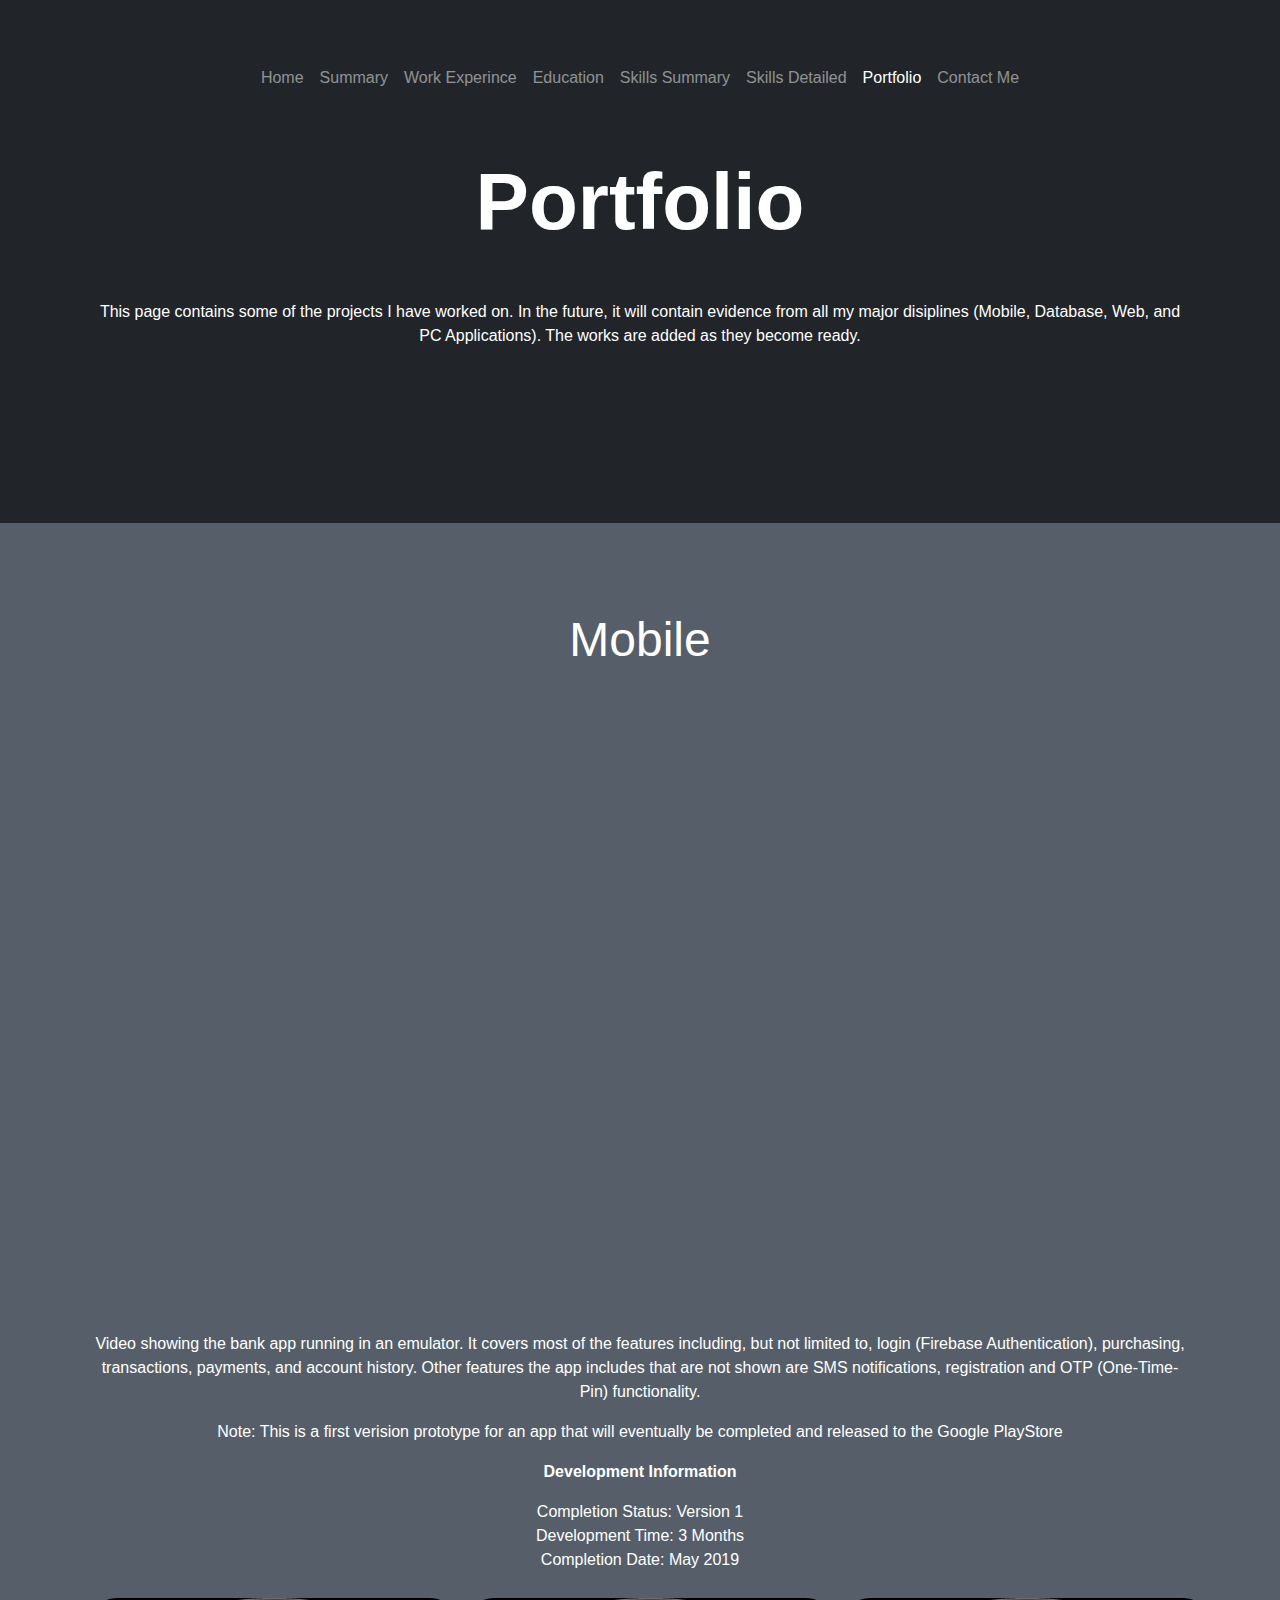
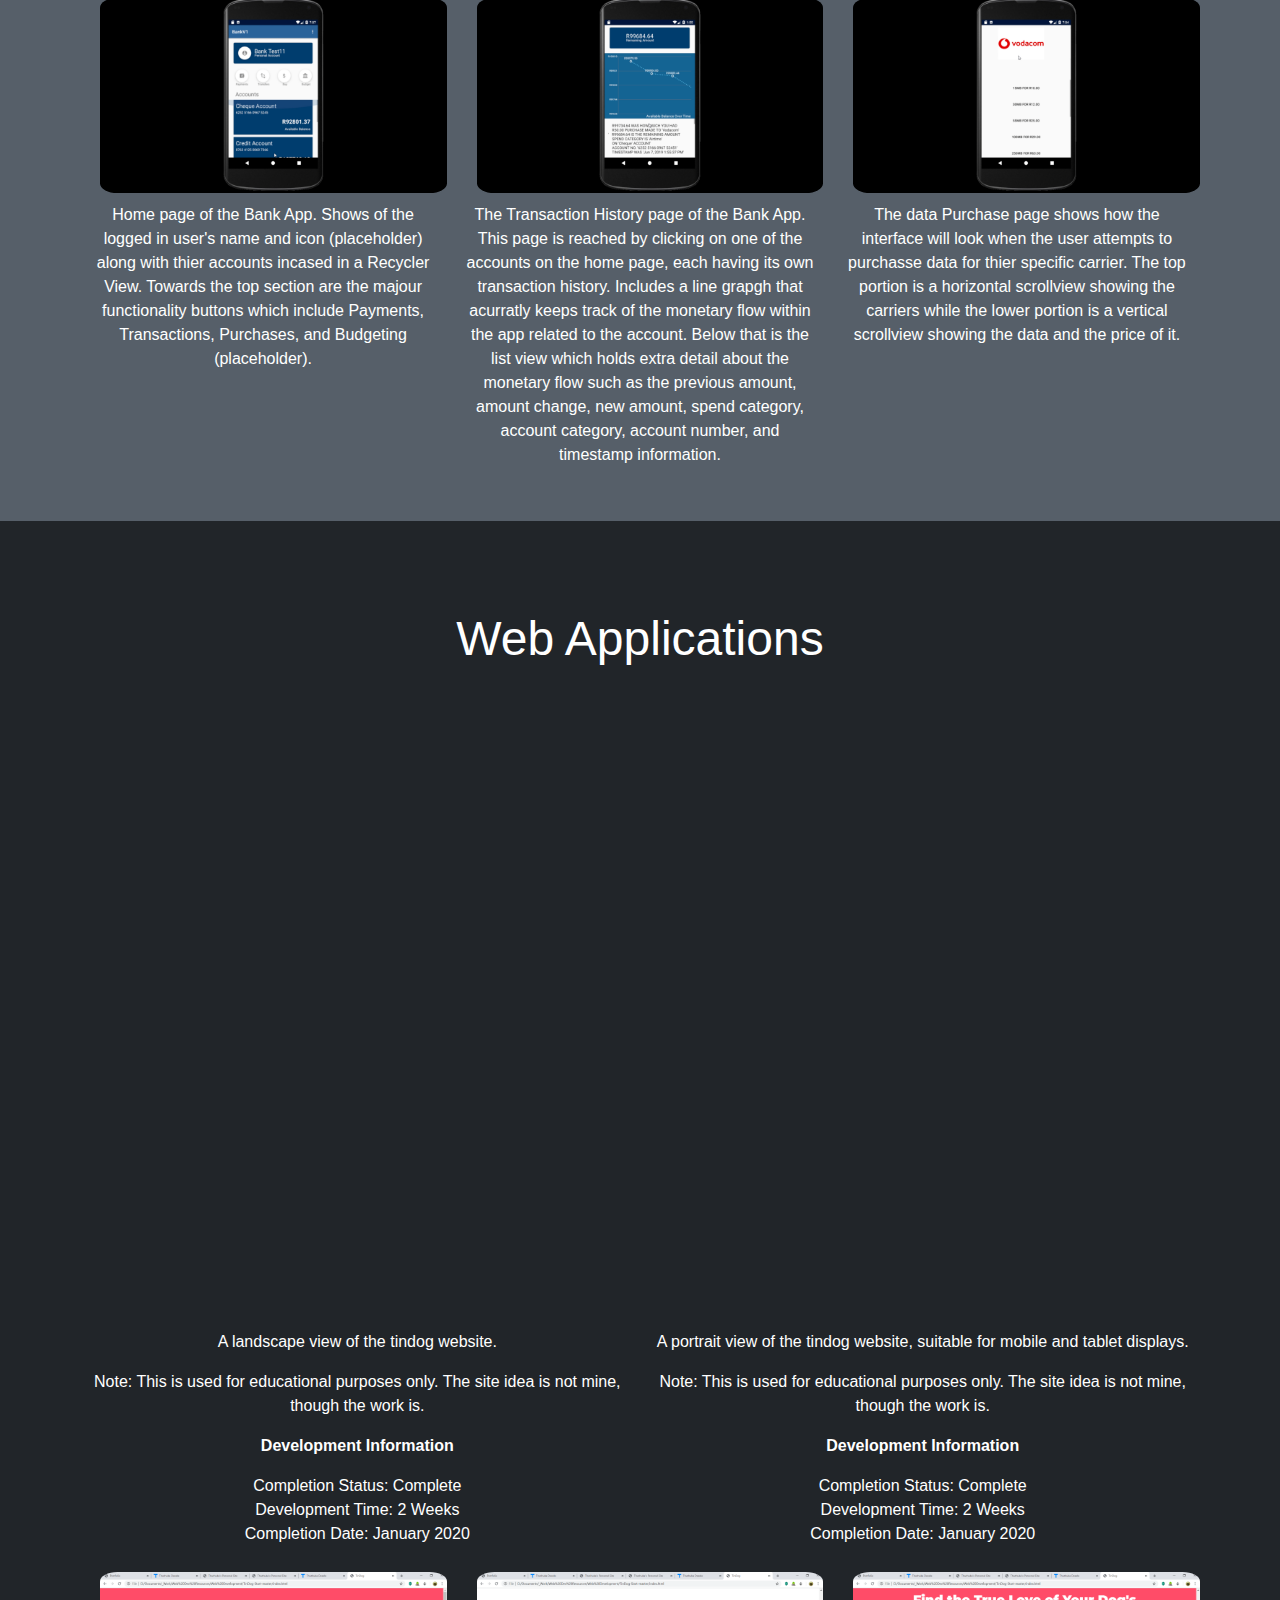
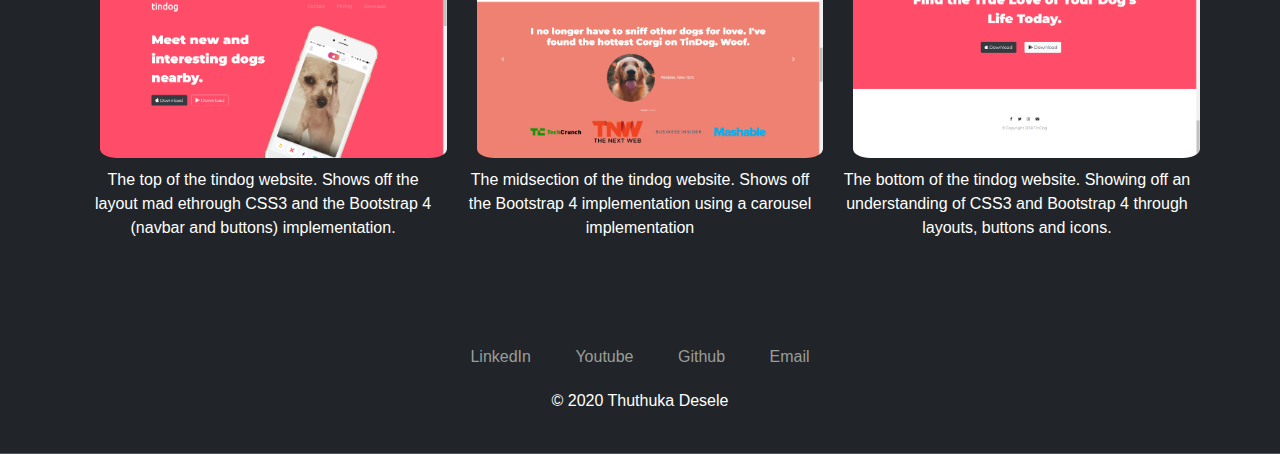
==== portfolio.html @ 01b90512 "Add files via upload" ====
<!doctype html>
<html lang="en">
  <head>

    <!-- Required meta tags -->
    <meta charset="utf-8">
    <meta name="viewport" content="width=device-width, initial-scale=1, shrink-to-fit=no">

    <!-- Bootstrap CSS -->
    <link rel="stylesheet" href="https://maxcdn.bootstrapcdn.com/bootstrap/4.0.0/css/bootstrap.min.css" integrity="sha384-Gn5384xqQ1aoWXA+058RXPxPg6fy4IWvTNh0E263XmFcJlSAwiGgFAW/dAiS6JXm" crossorigin="anonymous">
    <link rel="stylesheet" href="https://maxcdn.bootstrapcdn.com/bootstrap/4.0.0/css/bootstrap.min.css">

    <!-- Local CSS -->
    <link rel="stylesheet" href="CSS/styles.css">

    <!-- Page Title -->
    <title>Portfolio</title>

  </head>



  <body>

    <section id="title" class="dark">

      <!-- Navbar -->
      <nav class="navbar navbar-expand-lg navbar-dark table-dark">

        <!-- Dynamic Toggable Button-->
        <button class="navbar-toggler" type="button" data-toggle="collapse"
          data-target="#navbarTogglerDemo01" aria-controls="navbarTogglerDemo01"
          aria-expanded="false" aria-label="Toggle navigation">
          <span class="navbar-toggler-icon"></span>
        </button>

        <!-- Collapsable Navbar Content-->
        <div class="collapse navbar-collapse" id="navbarTogglerDemo01">

          <!-- Navbar Space-->
          <ul class="navbar-nav ml-auto mr-auto">

            <!-- Navbar Content-->
            <li class="nav-item">
              <a class="nav-link" href="index.html">Home</a>
            </li>
            <li class="nav-item">
              <a class="nav-link" href="#summary">Summary</a>
            </li>
            <li class="nav-item">
              <a class="nav-link" href="#work">Work Experince</a>
            </li>
            <li class="nav-item">
              <a class="nav-link" href="#education">Education</a>
            </li>
            <li class="nav-item">
              <a class="nav-link" href="#skills">Skills Summary</a>
            </li>
            <li class="nav-item">
              <a class="nav-link" href="skills.html">Skills Detailed</a>
            </li>
            <li class="nav-item active">
              <a class="nav-link" href="portfolio.html">Portfolio</a>
            </li>
            <li class="nav-item">
              <a class="nav-link" href="mailto:desele.work@gmail.com?subject=2020 Hiring">Contact Me</a>
            </li>

          </ul>

        </div>

      </nav>


      <!-- Title -->
      <div class="container-fluid">

        <div>

          <!-- Heading -->
          <h1 class="name">
            Portfolio
          </h1>

          <p class="subtitle">This page contains some of the projects I have
            worked on. In the future, it will contain evidence from all my
            major disiplines (Mobile, Database, Web, and PC Applications).
            The works are added as they become ready.</p>

        </div>

      </div>

    </section>


    <!-- Mobile Portfolio -->
    <section id="mobile-portfolio" class="light">

      <div class="container-fluid">

        <h2>Mobile</h2>

        <div class="row">

          <div class="col col-lg-12 col-md-12 col-sm-12 col-12">

            <!-- Video -->
            <iframe class="portfolio-video" height="586" src="https://www.youtube.com/embed/Sa3UD7lO9GU" frameborder="0" allow="accelerometer; autoplay; encrypted-media; gyroscope; picture-in-picture" allowfullscreen></iframe>

            <!-- Video Description -->
            <p>Video showing the bank app running in an emulator. It covers
              most of the features including, but not limited to, login
              (Firebase Authentication), purchasing, transactions, payments,
              and account history. Other features the app includes that are not
              shown are SMS notifications, registration and OTP (One-Time-Pin)
              functionality.</p>

            <p>Note: This is a first verision prototype for an app that will
              eventually be completed and released to the Google PlayStore</p>

            <!-- Development Information -->
            <p><strong>Development Information</strong></p>
            <p>
              Completion Status: Version 1
              <br>
              Development Time: 3 Months
              <br>
              Completion Date: May 2019
            </p>

          </div>

          <div class="col col-lg-4 col-md-12 col-sm-12 col-12">

            <!-- Image 1 -->
            <img class="portfolio-images" src="Images\m-app1.png" alt="m-app1">

            <!-- Image Description -->
            <p>Home page of the Bank App. Shows of the logged in user's name
              and icon (placeholder) along with thier accounts incased in a
              Recycler View. Towards the top section are the majour
              functionality buttons which include Payments, Transactions,
              Purchases, and Budgeting (placeholder).</p>

          </div>

          <div class="col col-lg-4 col-md-12 col-sm-12 col-12">

            <!-- Image 2 -->
            <img class="portfolio-images" src="Images\m-app2.png" alt="m-app2">

            <!-- Image Description -->
            <p>The Transaction History page of the Bank App. This page is
              reached by clicking on one of the accounts on the home page,
              each having its own transaction history. Includes a line grapgh
              that acurratly keeps track of the monetary flow within the app
              related to the account. Below that is the list view which holds
              extra detail about the monetary flow such as the previous amount,
              amount change, new amount, spend category, account category,
              account number, and timestamp information.</p>

          </div>

          <div class="col col-lg-4 col-sm-12 col-12">

            <!-- Image 3 -->
            <img class="portfolio-images" src="Images\m-app3.png" alt="m-app3">

            <!-- Image Description -->
            <p>The data Purchase page shows how the interface will look when the
              user attempts to purchasse data for thier specific carrier. The
              top portion is a horizontal scrollview showing the carriers while
              the lower portion is a vertical scrollview showing the data and
              the price of it.</p>

          </div>

        </div>

      </div>

    </section>



    <section id="web-portfolio" class="dark">

      <div class="container-fluid">

        <h2>Web Applications</h2>

        <div class="row">

          <div class="col col-lg-6 col-md-12 col-sm-12 col-12">

            <!-- Video 1 -->
            <iframe class="portfolio-video" height="586" src="https://www.youtube.com/embed/lqiPo2jiahg" frameborder="0" allow="accelerometer; autoplay; encrypted-media; gyroscope; picture-in-picture" allowfullscreen></iframe>

            <p>A landscape view of the tindog website.</p>

            <p>Note: This is used for educational purposes only. The site idea
              is not mine, though the work is.</p>

            <!-- Development Information -->
            <p><strong>Development Information</strong></p>
            <p>
              Completion Status: Complete
              <br>
              Development Time: 2 Weeks
              <br>
              Completion Date: January 2020
            </p>

          </div>

          <div class="col col-lg-6 col-md-12 col-sm-12 col-12">

            <!-- Video 2 -->
            <iframe class="portfolio-video" height="586" src="https://www.youtube.com/embed/vKT-Fgt3d6I" frameborder="0" allow="accelerometer; autoplay; encrypted-media; gyroscope; picture-in-picture" allowfullscreen></iframe>

            <p>A portrait view of the tindog website, suitable for mobile and
              tablet displays.</p>

            <p>Note: This is used for educational purposes only. The site idea
              is not mine, though the work is.</p>

            <!-- Development Information -->
            <p><strong>Development Information</strong></p>
            <p>
              Completion Status: Complete
              <br>
              Development Time: 2 Weeks
              <br>
              Completion Date: January 2020
            </p>

          </div>

          <div class="col col-lg-4 col-sm-12 col-12">

            <!-- Image 1 -->
            <img class="portfolio-images" src="Images\w-app1.png" alt="w-app1">

            <!-- Image Description -->
            <p>The top of the tindog website. Shows off the layout mad ethrough
              CSS3 and the Bootstrap 4 (navbar and buttons) implementation.</p>

          </div>

          <div class="col col-lg-4 col-sm-12 col-12">

            <!-- Image 2 -->
            <img class="portfolio-images" src="Images\w-app2.png" alt="w-app2">

            <!-- Image Description -->
            <p>The midsection of the tindog website. Shows off the Bootstrap 4
              implementation using a carousel implementation</p>

          </div>

          <div class="col col-lg-4 col-sm-12 col-12">

            <!-- Image 3 -->
            <img class="portfolio-images" src="Images\w-app3.png" alt="w-app3">

            <!-- Image Description -->
            <p>The bottom of the tindog website. Showing off an understanding of
              CSS3 and Bootstrap 4 through layouts, buttons and icons.</p>

          </div>

        </div>

      </div>

    </section>



    <section id="footer" class="dark">

      <!-- Bottom Divider-->
      <div class="bottom-container">

        <!-- Anchors / Links-->
        <a class="footer-link" href="https://www.linkedin.com/in/thuthuka-desele-657a23178/">LinkedIn</a>
        <a class="footer-link" href="https://www.youtube.com/channel/UCuX9RLyqO8h4aoVUAhH-Jcg/featured">Youtube</a>
        <a class="footer-link" href="https://github.com/ThuthukaD">Github</a>
        <a class="footer-link" href="mailto:desele.work@gmail.com?subject=2020 Hiring">Email</a>
        <p class="copyright">© 2020 Thuthuka Desele</p>

      </div>

    </section>



    <hr>



    <!-- Optional JavaScript -->
    <!-- jQuery first, then Popper.js, then Bootstrap JS -->
    <script src="https://code.jquery.com/jquery-3.2.1.slim.min.js" integrity="sha384-KJ3o2DKtIkvYIK3UENzmM7KCkRr/rE9/Qpg6aAZGJwFDMVNA/GpGFF93hXpG5KkN" crossorigin="anonymous"></script>
    <script src="https://cdnjs.cloudflare.com/ajax/libs/popper.js/1.12.9/umd/popper.min.js" integrity="sha384-ApNbgh9B+Y1QKtv3Rn7W3mgPxhU9K/ScQsAP7hUibX39j7fakFPskvXusvfa0b4Q" crossorigin="anonymous"></script>
    <script src="https://maxcdn.bootstrapcdn.com/bootstrap/4.0.0/js/bootstrap.min.js" integrity="sha384-JZR6Spejh4U02d8jOt6vLEHfe/JQGiRRSQQxSfFWpi1MquVdAyjUar5+76PVCmYl" crossorigin="anonymous"></script>

  </body>

</html>
---- CSS/styles.css ----
.portfolio-images{
  width: 100%;
  border-radius: 5%;
  margin: 10px;
}

.portfolio-video{
  width: 100%;
  height: 100%
  margin: 50px auto;
  padding: 0 10px;
}

.detailed-skill-row{
  margin: 50px auto;
}

@media (max-width: 500px){
  table{
    font-size: 0.8rem;
  }

  #carouselSkills{
    font-size: 0.7rem;
  }

  .name{
    font-size: 350%;
  }
}



td{
  width: 25%;
}

.links-dark{
  color: #565F69;
  text-decoration: none;
}

.links-light{
  color: #565F69;
  text-decoration: none;
}

.links-dark:hover{
  color: #FFF;
  text-decoration: none;
}

.links-light:hover{
  color: #000;
  text-decoration: none;
}

@media (min-width: 900px){
  .portfolio-video{
    width: 664px;
    heigh: 374px;
    margin: 10px;
  }

  .test{
    color: red;
  }

  #mobile-portfolio{
    background-color: #565F69;
    color: #FFF;
  }
}

.credit{
  margin-top: 10px;
  font-size: 0.5rem;
}

/* Containers */
body{
  text-align: center;
}

hr{
  padding: 0;
  margin: 0;
  line-height: 0;
  background-color: #565F69;
  color: #565F69;
}

.container-fluid{
  padding: 3% 7%;
}

.light{
  background-color: #FFF;
  color: #343A40;
}

.dark{
  background-color: #212529;
  color: #FFF;
}

.dark2{
  background-color: #565F69;
  color: #FFF;
}


/* Haedings */
h1{
  font-size: 5rem;
  font-weight: 900;
  margin-bottom: 50px;
}

h2{
  font-size: 3rem;
  font-weight: 500;
  margin: 50px auto;
}



#title{
  padding-top: 50px;
  padding-bottom: 70px;
}

.title-image{
  width: 50%;
}

.navbar{
  margin-bottom: 10px;
}

.subtitle{
  padding-bottom: 50px;
}


#summary{

}


#work{
  padding-top: 30px;
}


#education{

}


#skills{
  padding-top: 70px;
  padding-bottom: 50px;
}

.light .carousel-control-next,
.light .carousel-control-prev {
    filter: invert(100%);
}

.light .carousel-indicators{
  filter: invert(100%);
}

.left{
  float: left;
  margin-right: 30px
}

.right{
  float: right;
  margin-left: 30px
}

.skill-icons{
  width: 30%;
}

.skill-row{
  width: 50%;
  height: 200px;
  margin: 100px auto;
  text-align: left;
}

#skills h2{
  margin: 0;
}


#footer{
    padding: 50px 0 20px;
}

.footer-link{
  color: #9A9D9A;
  margin: 10px 20px;
  text-decoration: none;
}

.footer-link:hover{
  color: white;
  text-decoration: none;
}

.copyright{
  color: white;
  margin: 20px;
}
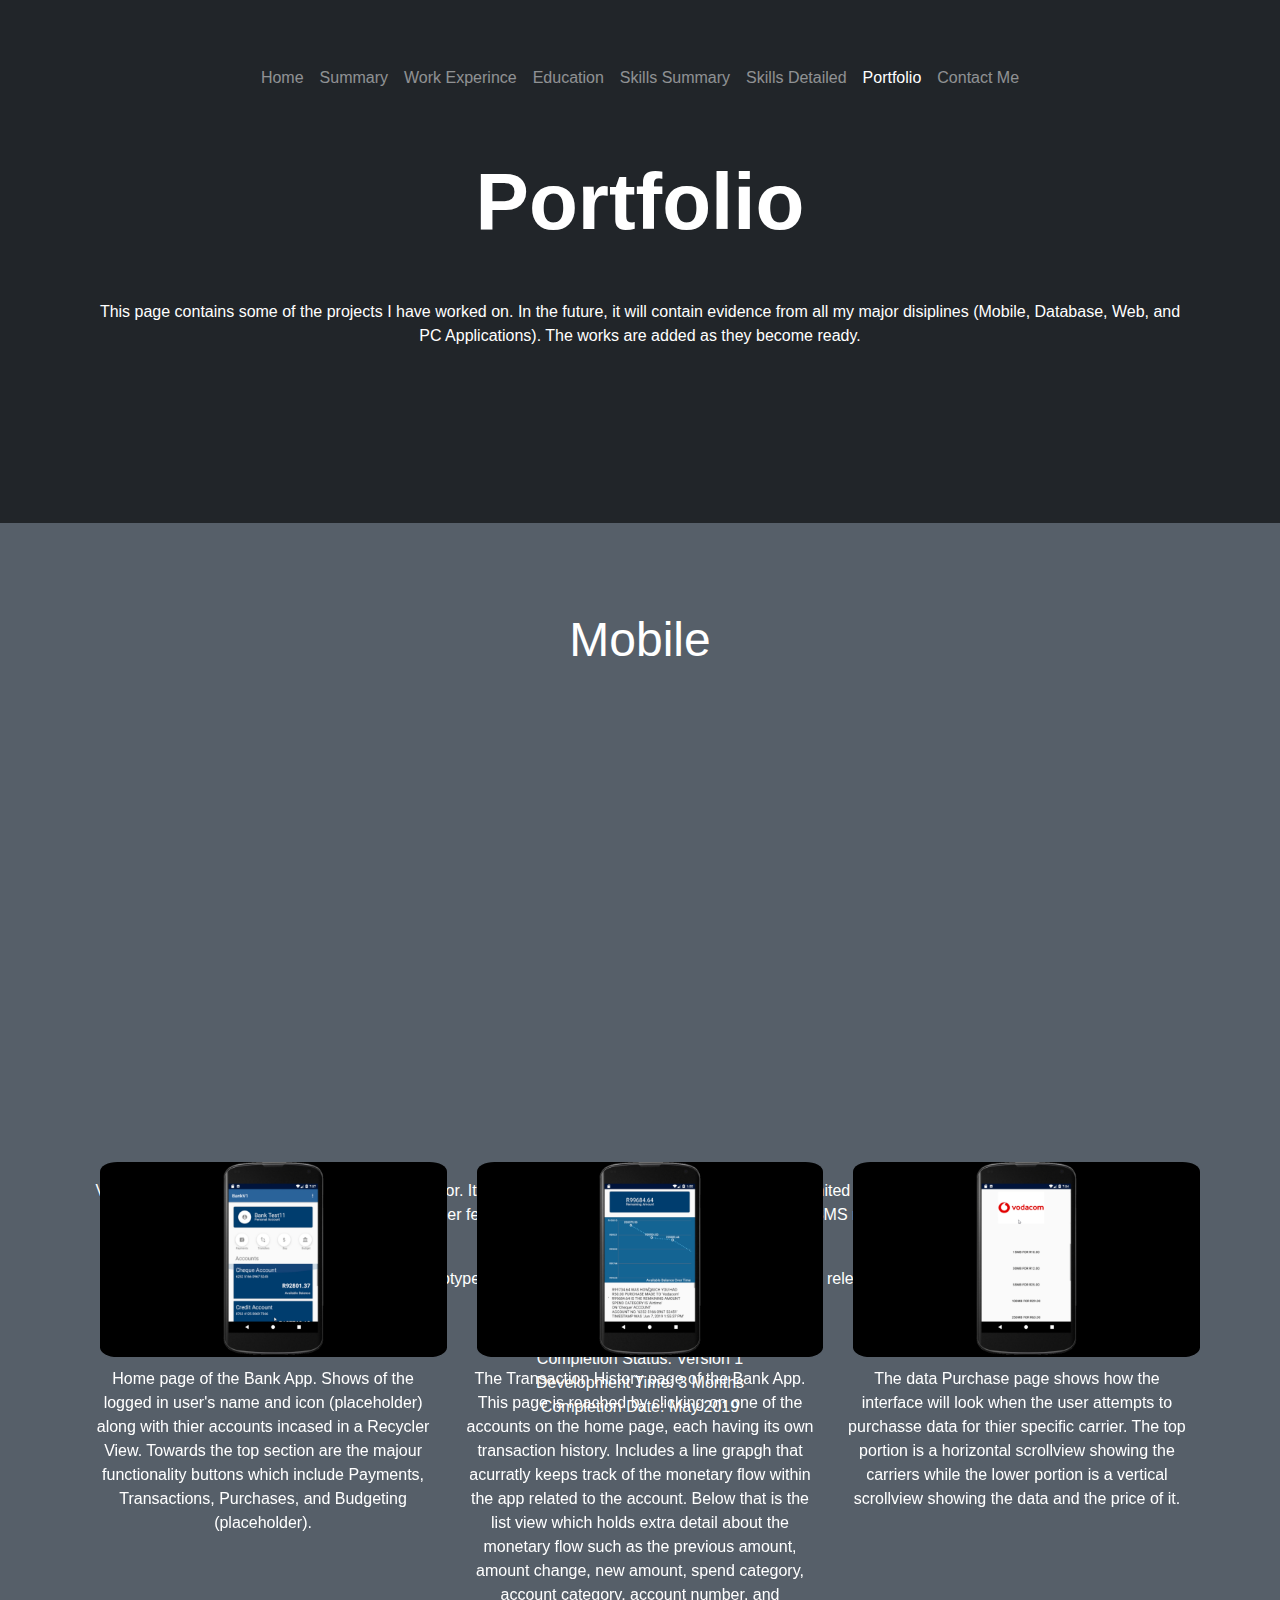
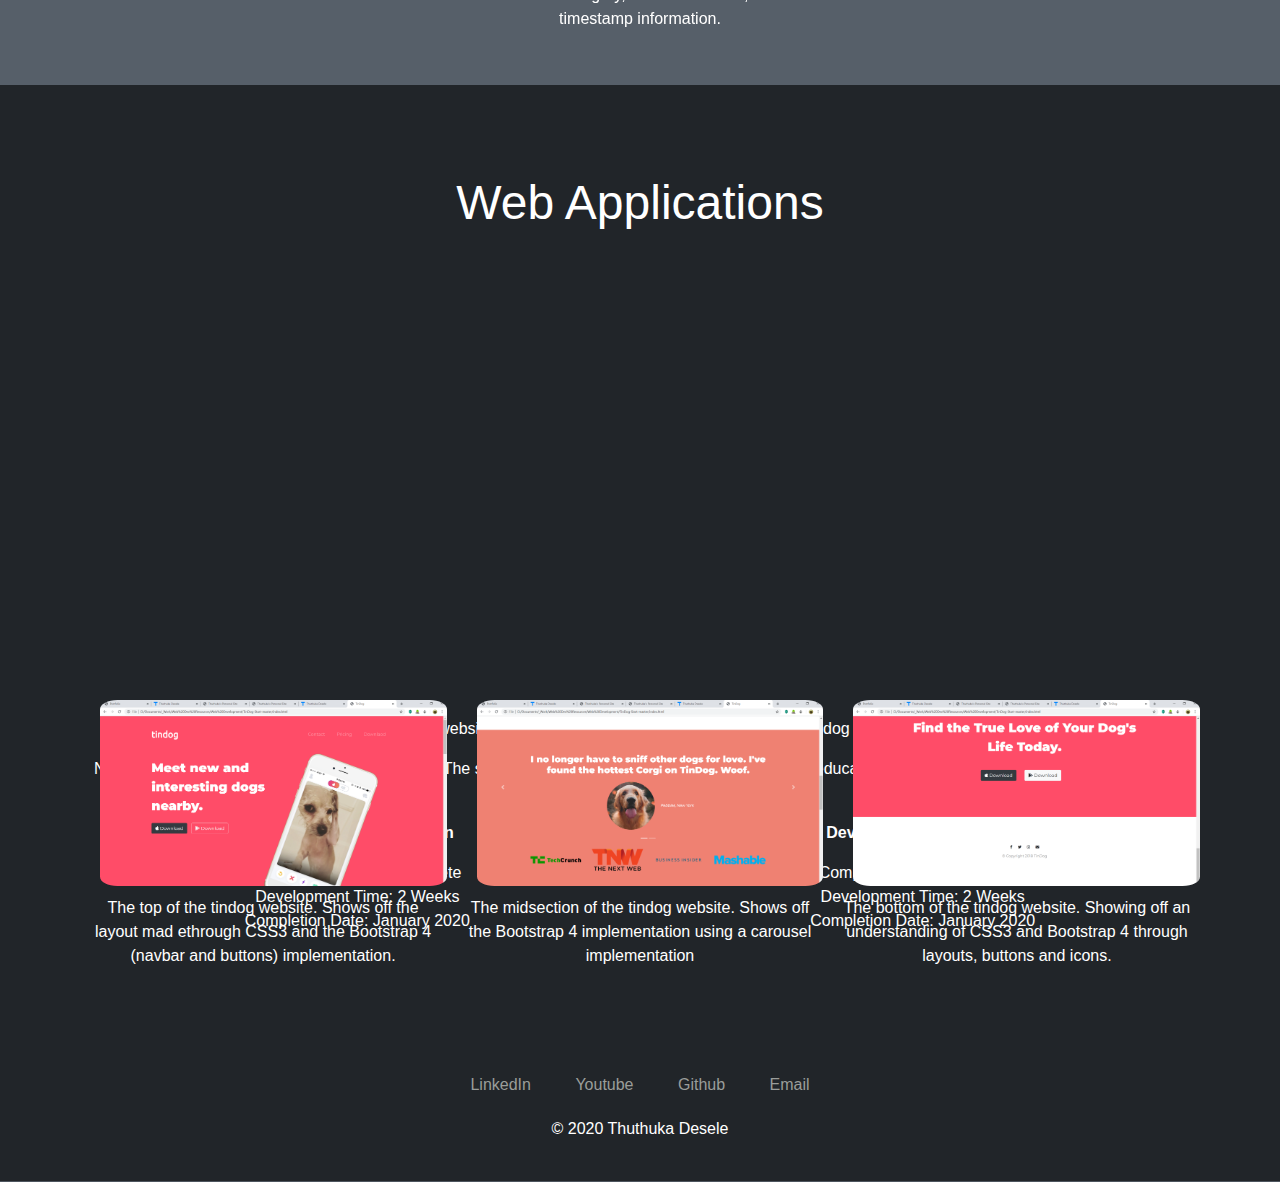
==== commit e3c331d3: "Add files via upload" ====
--- a/portfolio.html
+++ b/portfolio.html
@@ -45,16 +45,16 @@
               <a class="nav-link" href="index.html">Home</a>
             </li>
             <li class="nav-item">
-              <a class="nav-link" href="#summary">Summary</a>
-            </li>
-            <li class="nav-item">
-              <a class="nav-link" href="#work">Work Experince</a>
-            </li>
-            <li class="nav-item">
-              <a class="nav-link" href="#education">Education</a>
-            </li>
-            <li class="nav-item">
-              <a class="nav-link" href="#skills">Skills Summary</a>
+              <a class="nav-link" href="index.html#summary">Summary</a>
+            </li>
+            <li class="nav-item">
+              <a class="nav-link" href="index.html#work">Work Experince</a>
+            </li>
+            <li class="nav-item">
+              <a class="nav-link" href="index.html#education">Education</a>
+            </li>
+            <li class="nav-item">
+              <a class="nav-link" href="index.html#skills">Skills Summary</a>
             </li>
             <li class="nav-item">
               <a class="nav-link" href="skills.html">Skills Detailed</a>
--- a/CSS/styles.css
+++ b/CSS/styles.css
@@ -6,7 +6,7 @@
 
 .portfolio-video{
   width: 100%;
-  height: 100%
+  height: 100%;
   margin: 50px auto;
   padding: 0 10px;
 }
@@ -17,7 +17,7 @@
 
 @media (max-width: 500px){
   table{
-    font-size: 0.8rem;
+    font-size: 0.5rem;
   }
 
   #carouselSkills{
@@ -25,7 +25,14 @@
   }
 
   .name{
-    font-size: 350%;
+    font-size: 300%;
+  }
+
+  .portfolio-video{
+    width: 100%;
+    height: 234px;
+    margin: 50px auto;
+    padding: 0 10px;
   }
 }
 
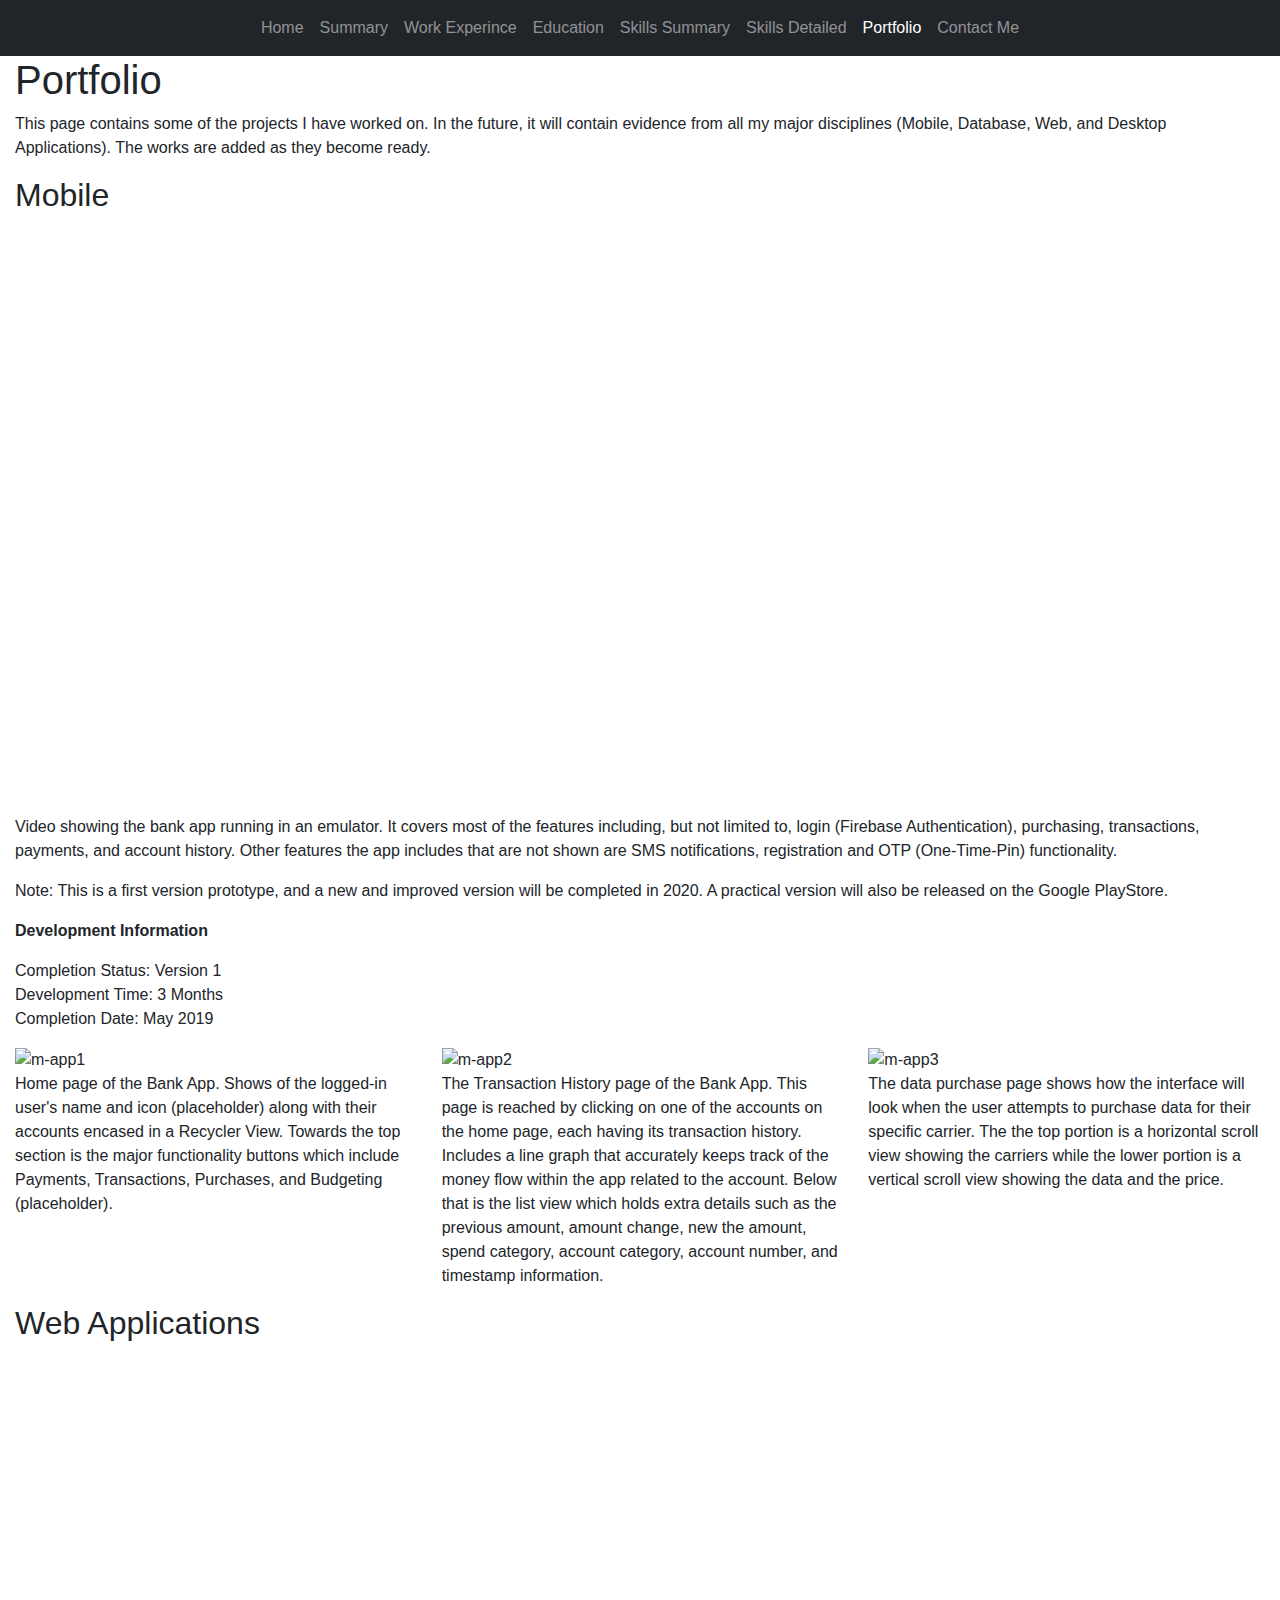
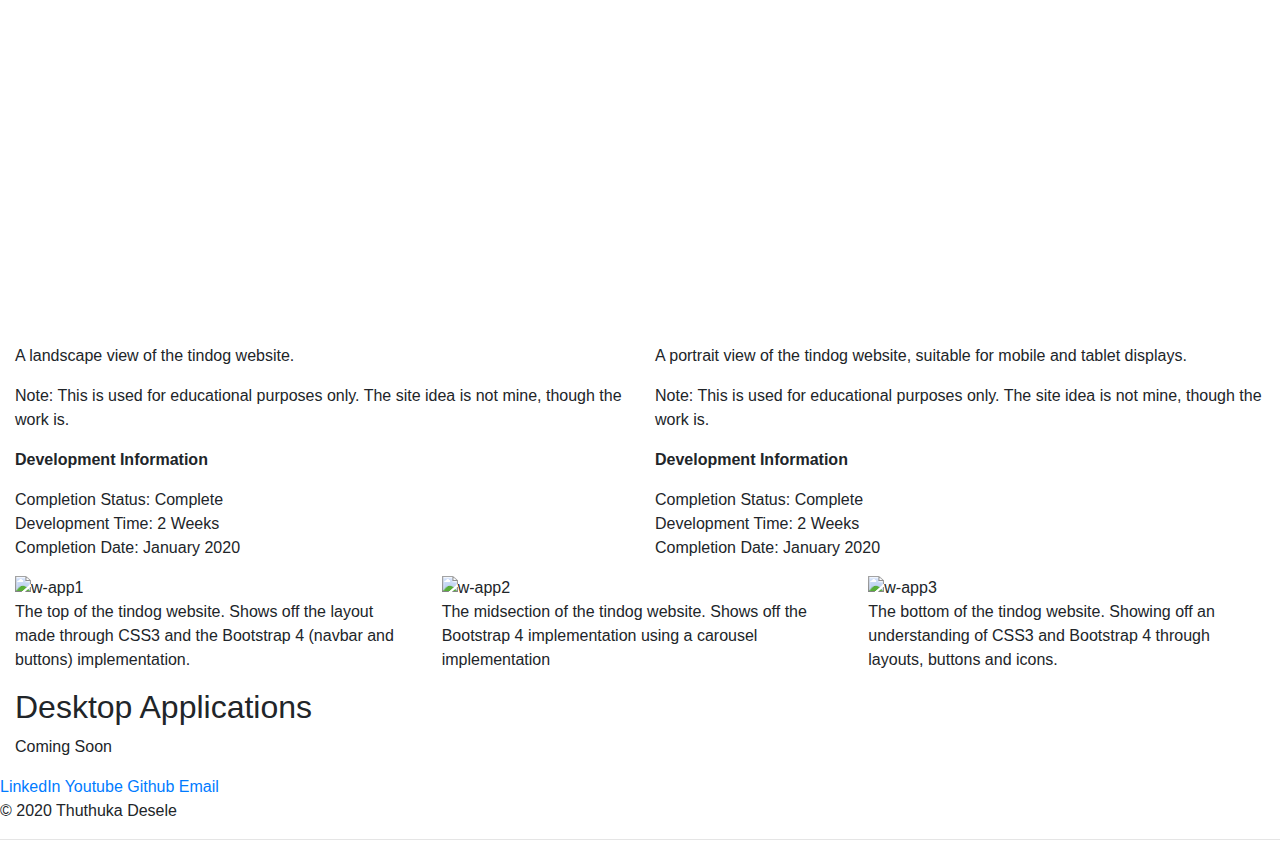
==== commit aa5de197: "Add files via upload" ====
--- a/portfolio.html
+++ b/portfolio.html
@@ -11,7 +11,7 @@
     <link rel="stylesheet" href="https://maxcdn.bootstrapcdn.com/bootstrap/4.0.0/css/bootstrap.min.css">
 
     <!-- Local CSS -->
-    <link rel="stylesheet" href="CSS/styles.css">
+    <link rel="stylesheet" href="css/styles.css">
 
     <!-- Page Title -->
     <title>Portfolio</title>
@@ -45,16 +45,16 @@
               <a class="nav-link" href="index.html">Home</a>
             </li>
             <li class="nav-item">
-              <a class="nav-link" href="index.html#summary">Summary</a>
-            </li>
-            <li class="nav-item">
-              <a class="nav-link" href="index.html#work">Work Experince</a>
-            </li>
-            <li class="nav-item">
-              <a class="nav-link" href="index.html#education">Education</a>
-            </li>
-            <li class="nav-item">
-              <a class="nav-link" href="index.html#skills">Skills Summary</a>
+              <a class="nav-link" href="#summary">Summary</a>
+            </li>
+            <li class="nav-item">
+              <a class="nav-link" href="#work">Work Experince</a>
+            </li>
+            <li class="nav-item">
+              <a class="nav-link" href="#education">Education</a>
+            </li>
+            <li class="nav-item">
+              <a class="nav-link" href="#skills">Skills Summary</a>
             </li>
             <li class="nav-item">
               <a class="nav-link" href="skills.html">Skills Detailed</a>
@@ -85,7 +85,7 @@
 
           <p class="subtitle">This page contains some of the projects I have
             worked on. In the future, it will contain evidence from all my
-            major disiplines (Mobile, Database, Web, and PC Applications).
+            major disciplines (Mobile, Database, Web, and Desktop Applications).
             The works are added as they become ready.</p>
 
         </div>
@@ -104,7 +104,7 @@
 
         <div class="row">
 
-          <div class="col col-lg-12 col-md-12 col-sm-12 col-12">
+          <div class="col col-lg-12 col-md-12 col-sm-12">
 
             <!-- Video -->
             <iframe class="portfolio-video" height="586" src="https://www.youtube.com/embed/Sa3UD7lO9GU" frameborder="0" allow="accelerometer; autoplay; encrypted-media; gyroscope; picture-in-picture" allowfullscreen></iframe>
@@ -117,8 +117,9 @@
               shown are SMS notifications, registration and OTP (One-Time-Pin)
               functionality.</p>
 
-            <p>Note: This is a first verision prototype for an app that will
-              eventually be completed and released to the Google PlayStore</p>
+            <p>Note: This is a first version prototype, and a new and improved
+              version will be completed in 2020. A practical version will also
+              be released on the Google PlayStore.</p>
 
             <!-- Development Information -->
             <p><strong>Development Information</strong></p>
@@ -132,48 +133,48 @@
 
           </div>
 
-          <div class="col col-lg-4 col-md-12 col-sm-12 col-12">
+          <div class="col col-lg-4 col-md-12 col-sm-12">
 
             <!-- Image 1 -->
-            <img class="portfolio-images" src="Images\m-app1.png" alt="m-app1">
-
-            <!-- Image Description -->
-            <p>Home page of the Bank App. Shows of the logged in user's name
-              and icon (placeholder) along with thier accounts incased in a
-              Recycler View. Towards the top section are the majour
+            <img class="portfolio-images" src="images\m-app1.png" alt="m-app1">
+
+            <!-- Image Description -->
+            <p>Home page of the Bank App. Shows of the logged-in user's name
+              and icon (placeholder) along with their accounts encased in a
+              Recycler View. Towards the top section is the major
               functionality buttons which include Payments, Transactions,
               Purchases, and Budgeting (placeholder).</p>
 
           </div>
 
-          <div class="col col-lg-4 col-md-12 col-sm-12 col-12">
+          <div class="col col-lg-4 col-md-12 col-sm-12">
 
             <!-- Image 2 -->
-            <img class="portfolio-images" src="Images\m-app2.png" alt="m-app2">
+            <img class="portfolio-images" src="images\m-app2.png" alt="m-app2">
 
             <!-- Image Description -->
             <p>The Transaction History page of the Bank App. This page is
               reached by clicking on one of the accounts on the home page,
-              each having its own transaction history. Includes a line grapgh
-              that acurratly keeps track of the monetary flow within the app
+              each having its transaction history. Includes a line graph
+              that accurately keeps track of the money flow within the app
               related to the account. Below that is the list view which holds
-              extra detail about the monetary flow such as the previous amount,
-              amount change, new amount, spend category, account category,
-              account number, and timestamp information.</p>
-
-          </div>
-
-          <div class="col col-lg-4 col-sm-12 col-12">
+              extra details such as the previous amount, amount change, new
+              the amount, spend category, account category, account number, and
+              timestamp information.</p>
+
+          </div>
+
+          <div class="col col-lg-4 col-sm-12">
 
             <!-- Image 3 -->
-            <img class="portfolio-images" src="Images\m-app3.png" alt="m-app3">
-
-            <!-- Image Description -->
-            <p>The data Purchase page shows how the interface will look when the
-              user attempts to purchasse data for thier specific carrier. The
-              top portion is a horizontal scrollview showing the carriers while
-              the lower portion is a vertical scrollview showing the data and
-              the price of it.</p>
+            <img class="portfolio-images" src="images\m-app3.png" alt="m-app3">
+
+            <!-- Image Description -->
+            <p>The data purchase page shows how the interface will look when the
+              user attempts to purchase data for their specific carrier. The
+              the top portion is a horizontal scroll view showing the carriers while
+              the lower portion is a vertical scroll view showing the data and
+              the price.</p>
 
           </div>
 
@@ -193,7 +194,7 @@
 
         <div class="row">
 
-          <div class="col col-lg-6 col-md-12 col-sm-12 col-12">
+          <div class="col col-lg-6 col-md-12 col-sm-12">
 
             <!-- Video 1 -->
             <iframe class="portfolio-video" height="586" src="https://www.youtube.com/embed/lqiPo2jiahg" frameborder="0" allow="accelerometer; autoplay; encrypted-media; gyroscope; picture-in-picture" allowfullscreen></iframe>
@@ -215,7 +216,7 @@
 
           </div>
 
-          <div class="col col-lg-6 col-md-12 col-sm-12 col-12">
+          <div class="col col-lg-6 col-md-12 col-sm-12">
 
             <!-- Video 2 -->
             <iframe class="portfolio-video" height="586" src="https://www.youtube.com/embed/vKT-Fgt3d6I" frameborder="0" allow="accelerometer; autoplay; encrypted-media; gyroscope; picture-in-picture" allowfullscreen></iframe>
@@ -238,21 +239,21 @@
 
           </div>
 
-          <div class="col col-lg-4 col-sm-12 col-12">
+          <div class="col col-lg-4 col-sm-12">
 
             <!-- Image 1 -->
-            <img class="portfolio-images" src="Images\w-app1.png" alt="w-app1">
-
-            <!-- Image Description -->
-            <p>The top of the tindog website. Shows off the layout mad ethrough
+            <img class="portfolio-images" src="images\w-app1.png" alt="w-app1">
+
+            <!-- Image Description -->
+            <p>The top of the tindog website. Shows off the layout made through
               CSS3 and the Bootstrap 4 (navbar and buttons) implementation.</p>
 
           </div>
 
-          <div class="col col-lg-4 col-sm-12 col-12">
+          <div class="col col-lg-4 col-sm-12">
 
             <!-- Image 2 -->
-            <img class="portfolio-images" src="Images\w-app2.png" alt="w-app2">
+            <img class="portfolio-images" src="images\w-app2.png" alt="w-app2">
 
             <!-- Image Description -->
             <p>The midsection of the tindog website. Shows off the Bootstrap 4
@@ -260,10 +261,10 @@
 
           </div>
 
-          <div class="col col-lg-4 col-sm-12 col-12">
+          <div class="col col-lg-4 col-sm-12">
 
             <!-- Image 3 -->
-            <img class="portfolio-images" src="Images\w-app3.png" alt="w-app3">
+            <img class="portfolio-images" src="images\w-app3.png" alt="w-app3">
 
             <!-- Image Description -->
             <p>The bottom of the tindog website. Showing off an understanding of
@@ -277,6 +278,29 @@
 
     </section>
 
+
+
+    <!-- Desktop Portfolio -->
+    <section id="mobile-portfolio" class="light">
+
+      <div class="container-fluid">
+
+        <h2>Desktop Applications</h2>
+
+        <div class="row">
+
+          <div class="col col-lg-12 col-md-12 col-sm-12">
+
+            <!-- Image Description -->
+            <p>Coming Soon</p>
+
+          </div>
+
+        </div>
+
+      </div>
+
+    </section>
 
 
     <section id="footer" class="dark">
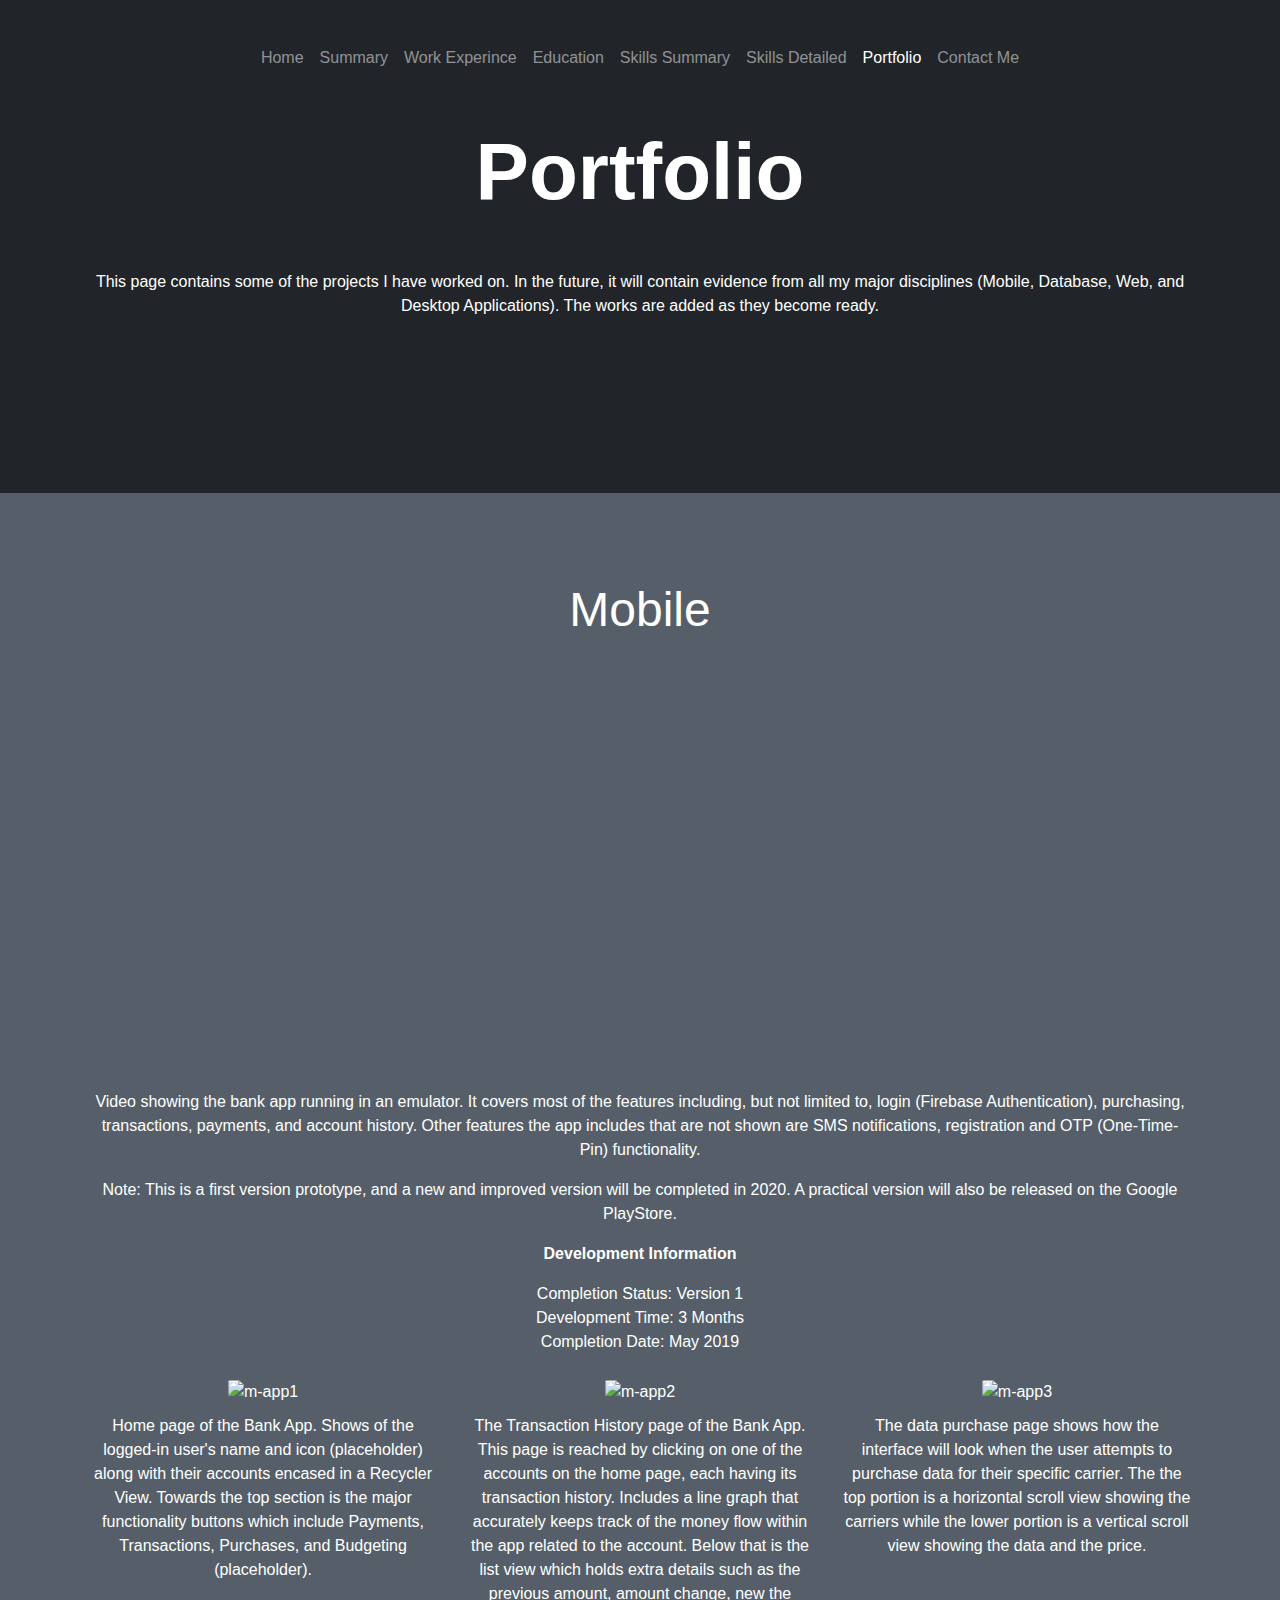
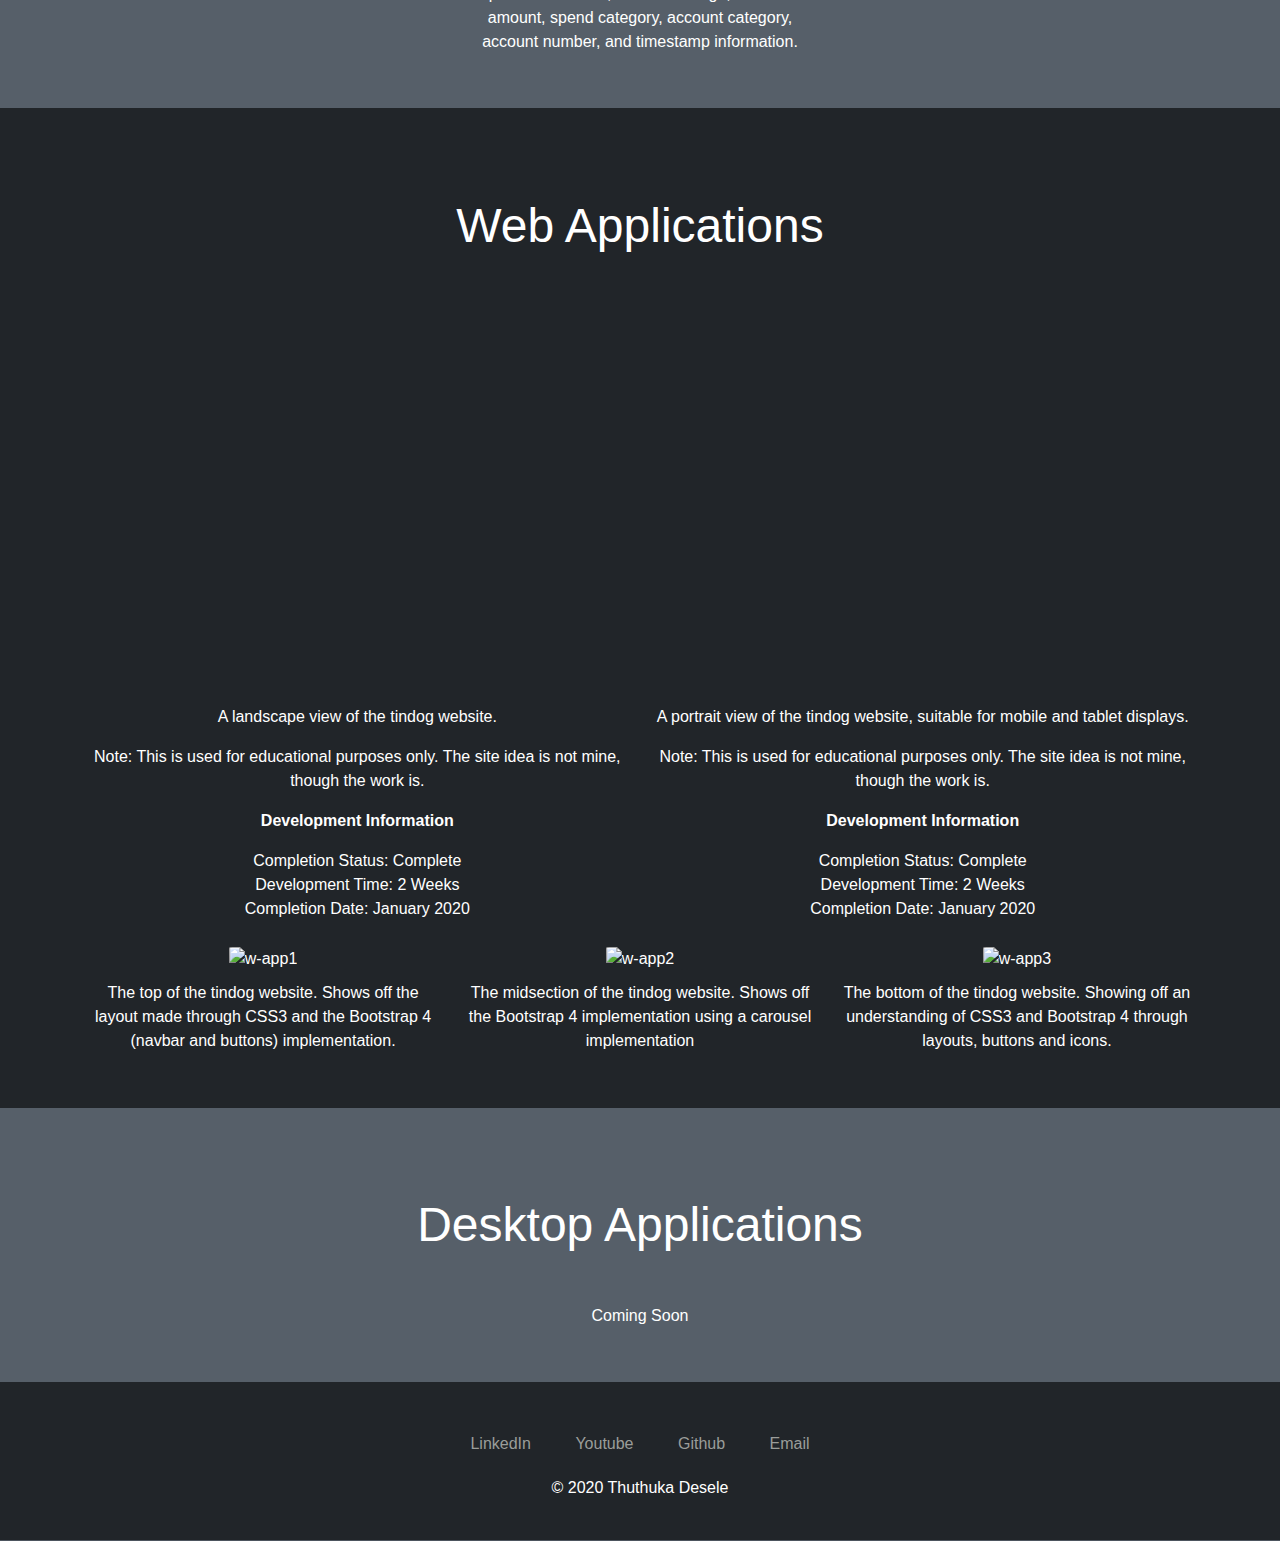
==== commit a3fd0a45: "Add files via upload" ====
--- a/portfolio.html
+++ b/portfolio.html
@@ -11,7 +11,7 @@
     <link rel="stylesheet" href="https://maxcdn.bootstrapcdn.com/bootstrap/4.0.0/css/bootstrap.min.css">
 
     <!-- Local CSS -->
-    <link rel="stylesheet" href="css/styles.css">
+    <link rel="stylesheet" href="CSS/styles.css">
 
     <!-- Page Title -->
     <title>Portfolio</title>
@@ -45,16 +45,16 @@
               <a class="nav-link" href="index.html">Home</a>
             </li>
             <li class="nav-item">
-              <a class="nav-link" href="#summary">Summary</a>
-            </li>
-            <li class="nav-item">
-              <a class="nav-link" href="#work">Work Experince</a>
-            </li>
-            <li class="nav-item">
-              <a class="nav-link" href="#education">Education</a>
-            </li>
-            <li class="nav-item">
-              <a class="nav-link" href="#skills">Skills Summary</a>
+              <a class="nav-link" href="index.html#summary">Summary</a>
+            </li>
+            <li class="nav-item">
+              <a class="nav-link" href="index.html#work">Work Experince</a>
+            </li>
+            <li class="nav-item">
+              <a class="nav-link" href="index.html#education">Education</a>
+            </li>
+            <li class="nav-item">
+              <a class="nav-link" href="index.html#skills">Skills Summary</a>
             </li>
             <li class="nav-item">
               <a class="nav-link" href="skills.html">Skills Detailed</a>
@@ -303,6 +303,7 @@
     </section>
 
 
+
     <section id="footer" class="dark">
 
       <!-- Bottom Divider-->
--- a/CSS/styles.css
+++ b/CSS/styles.css
@@ -0,0 +1,198 @@
+.portfolio-images{
+  width: 100%;
+  border-radius: 5%;
+  margin: 10px;
+}
+
+.detailed-skill-row{
+  margin: 50px auto;
+}
+
+.portfolio-video{
+  width: 100%;
+  margin: 50px auto;
+  padding: 0 10px;
+}
+
+td{
+  width: 25%;
+}
+
+.links-dark{
+  color: #A8AEB5;
+  text-decoration: none;
+}
+
+.links-light{
+  color: #565F69;
+  text-decoration: none;
+}
+
+.links-dark:hover{
+  color: #FFF;
+  text-decoration: none;
+}
+
+.links-light:hover{
+  color: #000;
+  text-decoration: none;
+}
+
+@media (min-width: 900px){
+  .portfolio-video{
+    width: 664px;
+    height: 374px;
+    margin: 10px;
+  }
+
+  .test{
+    color: red;
+  }
+
+  #mobile-portfolio{
+    background-color: #565F69;
+    color: #FFF;
+  }
+}
+
+.credit{
+  margin-top: 10px;
+  font-size: 0.5rem;
+}
+
+/* Containers */
+body{
+  text-align: center;
+}
+
+hr{
+  padding: 0;
+  margin: 0;
+  line-height: 0;
+  background-color: #565F69;
+  color: #565F69;
+}
+
+.container-fluid{
+  padding: 3% 7%;
+}
+
+.light{
+  background-color: #FFF;
+  color: #343A40;
+}
+
+.dark{
+  background-color: #212529;
+  color: #FFF;
+}
+
+.dark2{
+  background-color: #565F69;
+  color: #FFF;
+}
+
+
+/* Headings */
+h1{
+  font-size: 5rem;
+  font-weight: 900;
+  margin-bottom: 50px;
+}
+
+h2{
+  font-size: 3rem;
+  font-weight: 500;
+  margin: 50px auto;
+}
+
+
+
+#title{
+  padding-top: 30px;
+  padding-bottom: 70px;
+}
+
+.navbar{
+  margin-bottom: 0px;
+}
+
+.subtitle{
+  padding-bottom: 50px;
+}
+
+
+#summary{
+
+}
+
+
+#work{
+  padding-top: 20px;
+}
+
+
+#education{
+
+}
+
+
+#skills{
+  padding-top: 70px;
+  padding-bottom: 50px;
+}
+
+.light .carousel-control-next,
+.light .carousel-control-prev {
+    filter: invert(100%);
+}
+
+.light .carousel-indicators{
+  filter: invert(100%);
+}
+
+.left{
+  float: left;
+  margin-right: 30px
+}
+
+.right{
+  float: right;
+  margin-left: 30px
+}
+
+.skill-icons{
+  width: 30%;
+}
+
+.skill-row{
+  width: 50%;
+  height: 200px;
+  margin: 100px auto;
+  text-align: left;
+}
+
+#skills h2{
+  margin: 0;
+}
+
+
+#footer{
+    padding: 50px 0 20px;
+}
+
+.footer-link{
+  color: #9A9D9A;
+  margin: 10px 20px;
+  text-decoration: none;
+}
+
+.footer-link:hover{
+  color: white;
+  text-decoration: none;
+}
+
+.copyright{
+  color: white;
+  margin: 20px;
+}
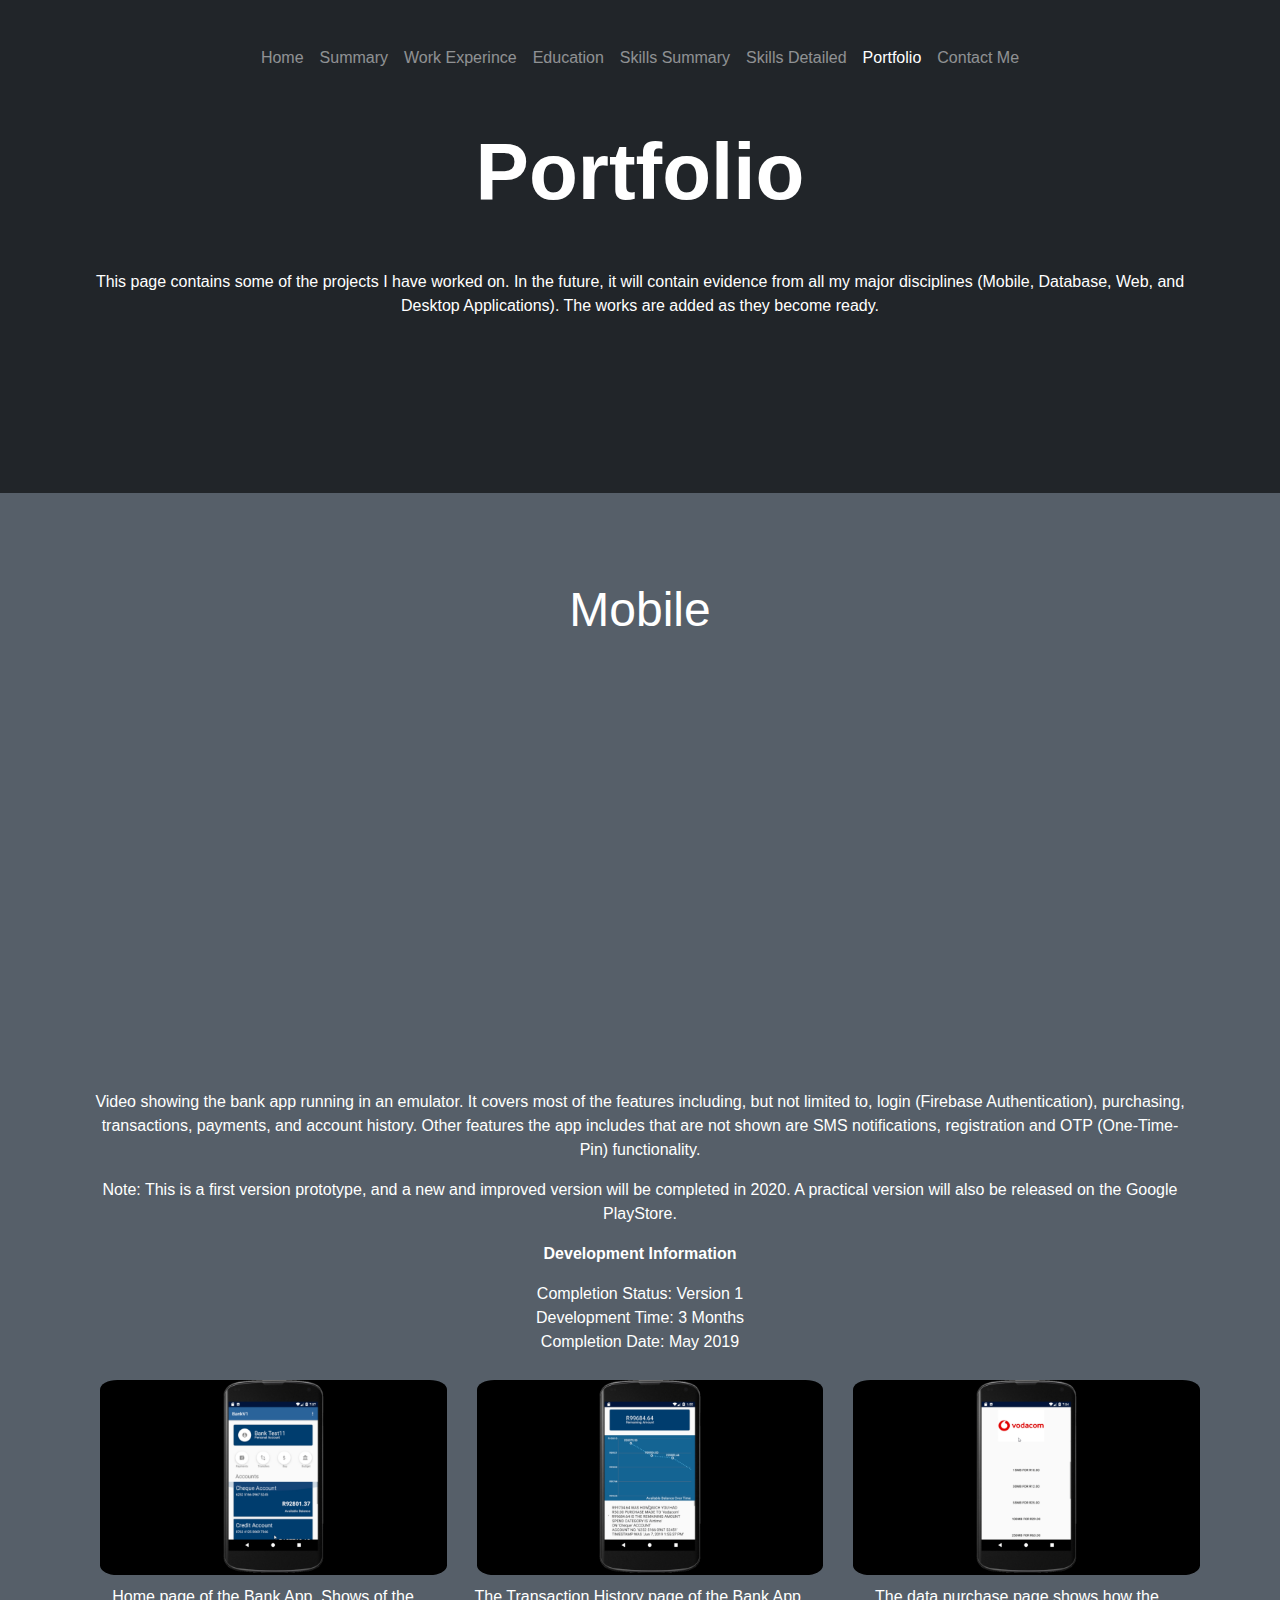
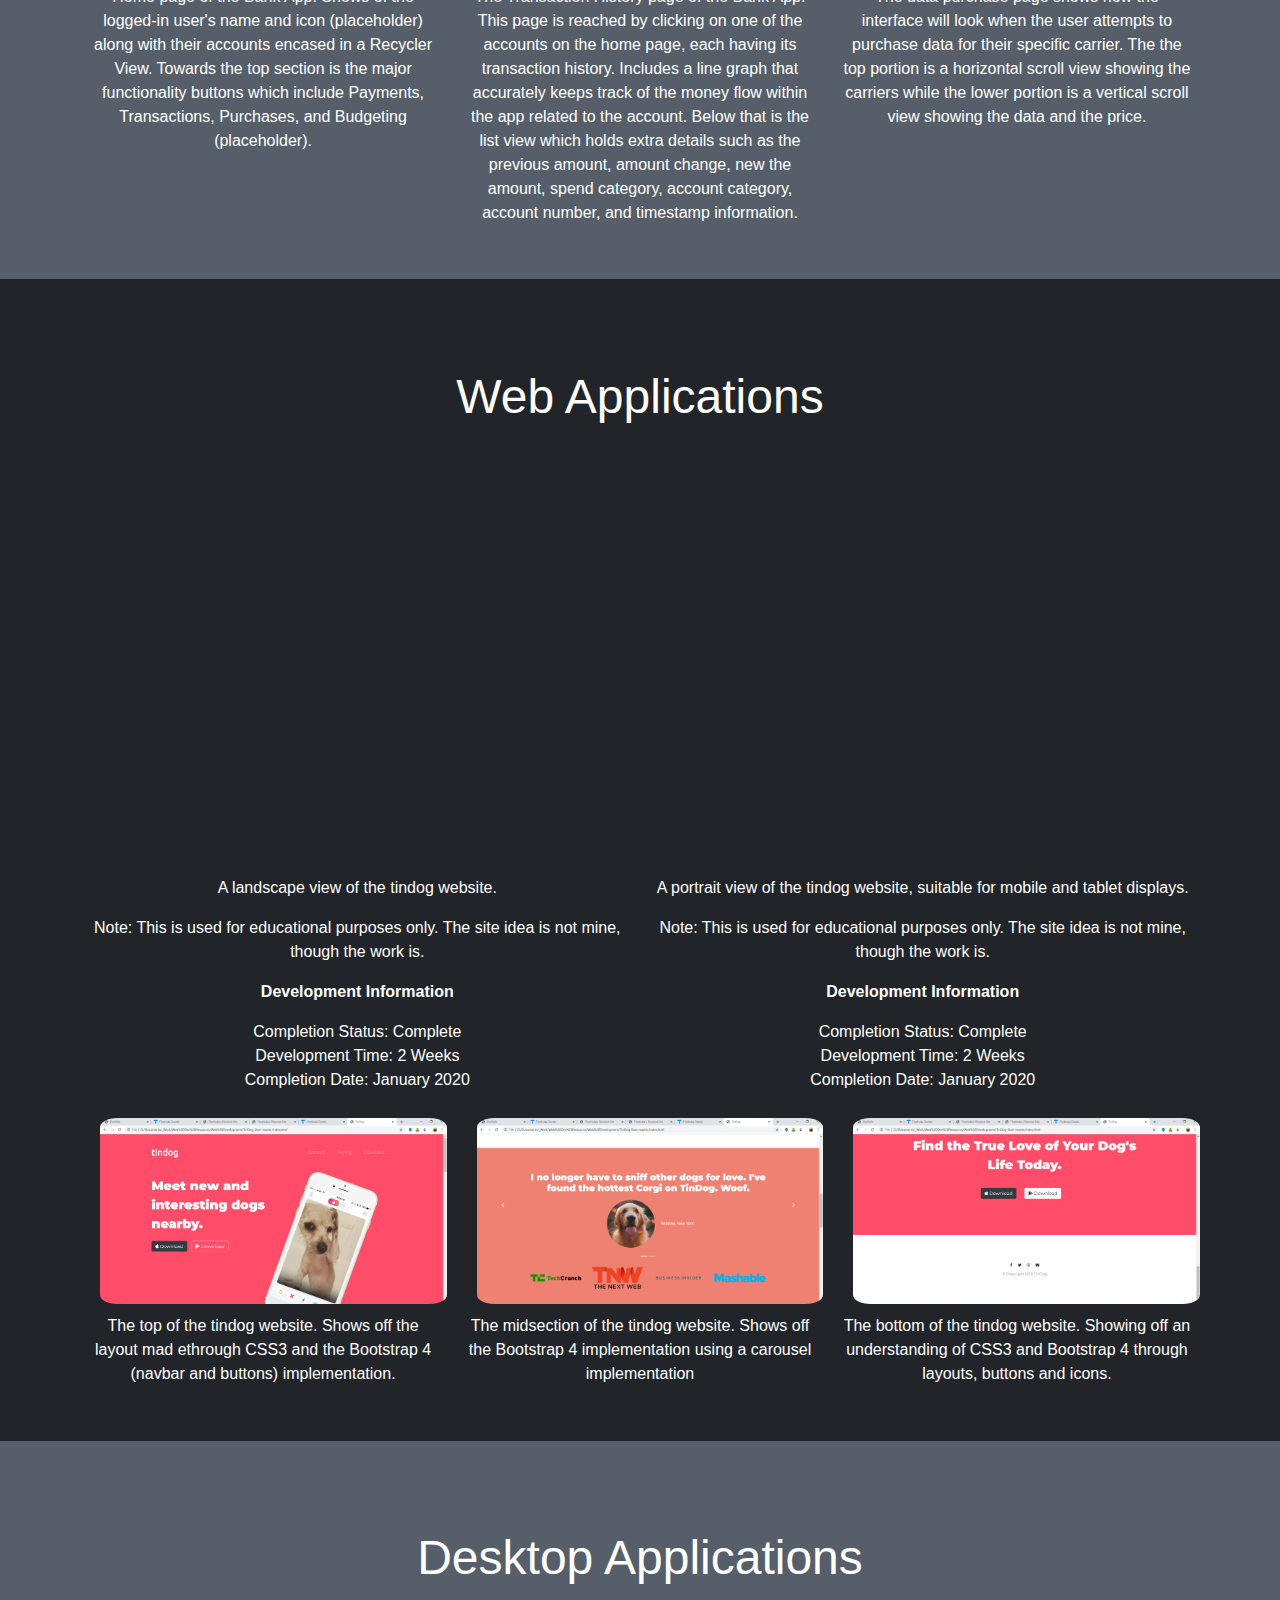
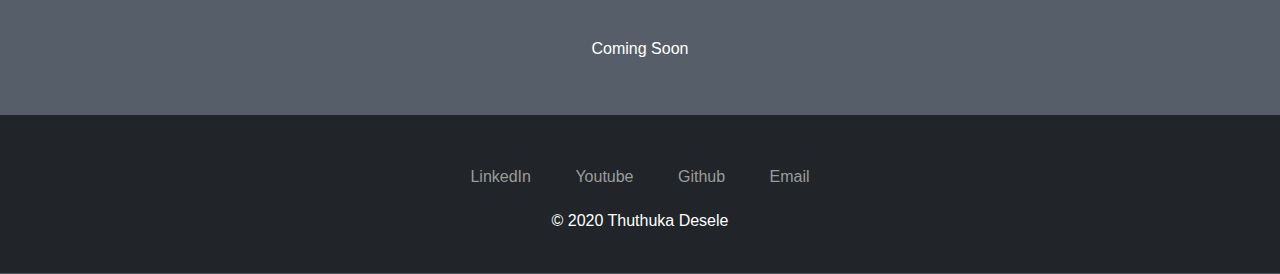
==== commit 8ef91512: "Add files via upload" ====
--- a/portfolio.html
+++ b/portfolio.html
@@ -104,7 +104,7 @@
 
         <div class="row">
 
-          <div class="col col-lg-12 col-md-12 col-sm-12">
+          <div class="col col-lg-12 col-md-12 col-sm-12 col-12">
 
             <!-- Video -->
             <iframe class="portfolio-video" height="586" src="https://www.youtube.com/embed/Sa3UD7lO9GU" frameborder="0" allow="accelerometer; autoplay; encrypted-media; gyroscope; picture-in-picture" allowfullscreen></iframe>
@@ -133,10 +133,10 @@
 
           </div>
 
-          <div class="col col-lg-4 col-md-12 col-sm-12">
+          <div class="col col-lg-4 col-md-12 col-sm-12 col-12">
 
             <!-- Image 1 -->
-            <img class="portfolio-images" src="images\m-app1.png" alt="m-app1">
+            <img class="portfolio-images" src="Images\m-app1.png" alt="m-app1">
 
             <!-- Image Description -->
             <p>Home page of the Bank App. Shows of the logged-in user's name
@@ -147,10 +147,10 @@
 
           </div>
 
-          <div class="col col-lg-4 col-md-12 col-sm-12">
+          <div class="col col-lg-4 col-md-12 col-sm-12 col-12">
 
             <!-- Image 2 -->
-            <img class="portfolio-images" src="images\m-app2.png" alt="m-app2">
+            <img class="portfolio-images" src="Images\m-app2.png" alt="m-app2">
 
             <!-- Image Description -->
             <p>The Transaction History page of the Bank App. This page is
@@ -164,10 +164,10 @@
 
           </div>
 
-          <div class="col col-lg-4 col-sm-12">
+          <div class="col col-lg-4 col-sm-12 col-12">
 
             <!-- Image 3 -->
-            <img class="portfolio-images" src="images\m-app3.png" alt="m-app3">
+            <img class="portfolio-images" src="Images\m-app3.png" alt="m-app3">
 
             <!-- Image Description -->
             <p>The data purchase page shows how the interface will look when the
@@ -194,7 +194,7 @@
 
         <div class="row">
 
-          <div class="col col-lg-6 col-md-12 col-sm-12">
+          <div class="col col-lg-6 col-md-12 col-sm-12 col-12">
 
             <!-- Video 1 -->
             <iframe class="portfolio-video" height="586" src="https://www.youtube.com/embed/lqiPo2jiahg" frameborder="0" allow="accelerometer; autoplay; encrypted-media; gyroscope; picture-in-picture" allowfullscreen></iframe>
@@ -216,7 +216,7 @@
 
           </div>
 
-          <div class="col col-lg-6 col-md-12 col-sm-12">
+          <div class="col col-lg-6 col-md-12 col-sm-12 col-12">
 
             <!-- Video 2 -->
             <iframe class="portfolio-video" height="586" src="https://www.youtube.com/embed/vKT-Fgt3d6I" frameborder="0" allow="accelerometer; autoplay; encrypted-media; gyroscope; picture-in-picture" allowfullscreen></iframe>
@@ -239,21 +239,21 @@
 
           </div>
 
-          <div class="col col-lg-4 col-sm-12">
+          <div class="col col-lg-4 col-sm-12 col-12">
 
             <!-- Image 1 -->
-            <img class="portfolio-images" src="images\w-app1.png" alt="w-app1">
-
-            <!-- Image Description -->
-            <p>The top of the tindog website. Shows off the layout made through
+            <img class="portfolio-images" src="Images\w-app1.png" alt="w-app1">
+
+            <!-- Image Description -->
+            <p>The top of the tindog website. Shows off the layout mad ethrough
               CSS3 and the Bootstrap 4 (navbar and buttons) implementation.</p>
 
           </div>
 
-          <div class="col col-lg-4 col-sm-12">
+          <div class="col col-lg-4 col-sm-12 col-12">
 
             <!-- Image 2 -->
-            <img class="portfolio-images" src="images\w-app2.png" alt="w-app2">
+            <img class="portfolio-images" src="Images\w-app2.png" alt="w-app2">
 
             <!-- Image Description -->
             <p>The midsection of the tindog website. Shows off the Bootstrap 4
@@ -261,10 +261,10 @@
 
           </div>
 
-          <div class="col col-lg-4 col-sm-12">
+          <div class="col col-lg-4 col-sm-12 col-12">
 
             <!-- Image 3 -->
-            <img class="portfolio-images" src="images\w-app3.png" alt="w-app3">
+            <img class="portfolio-images" src="Images\w-app3.png" alt="w-app3">
 
             <!-- Image Description -->
             <p>The bottom of the tindog website. Showing off an understanding of
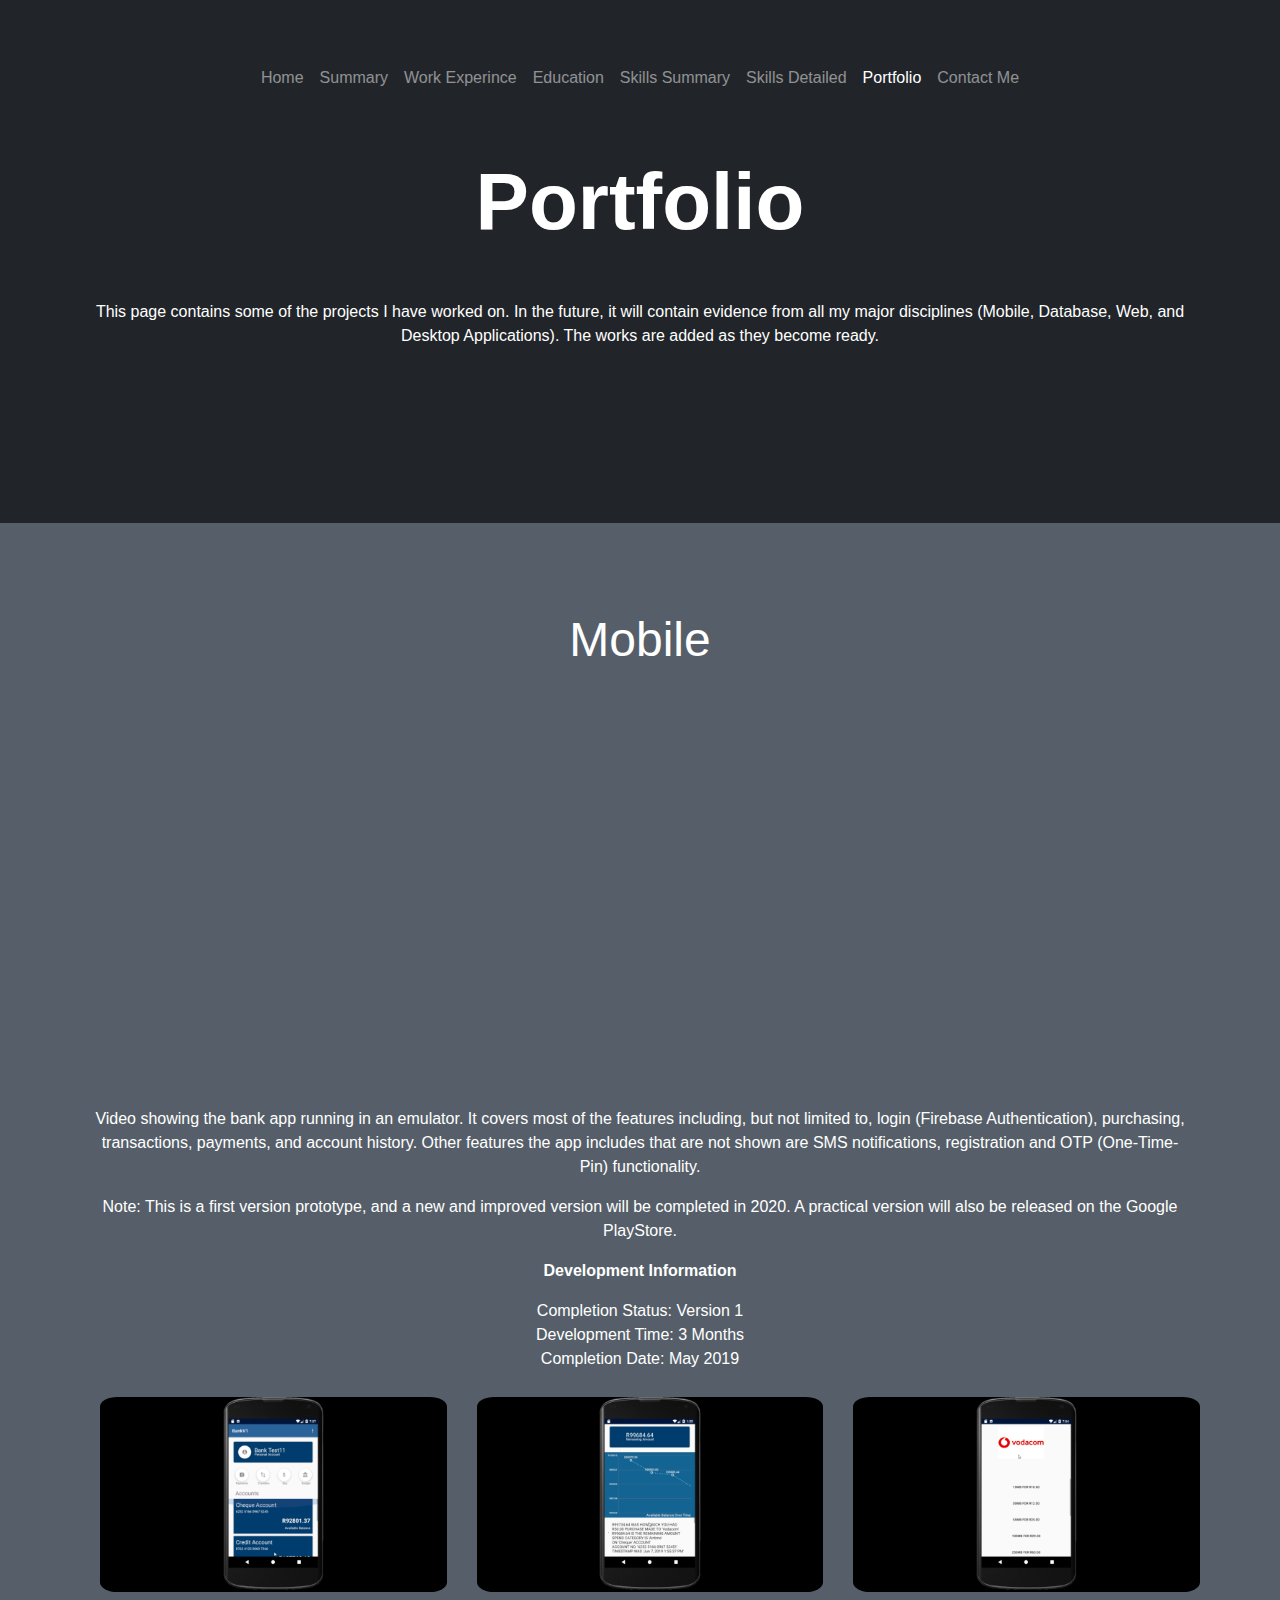
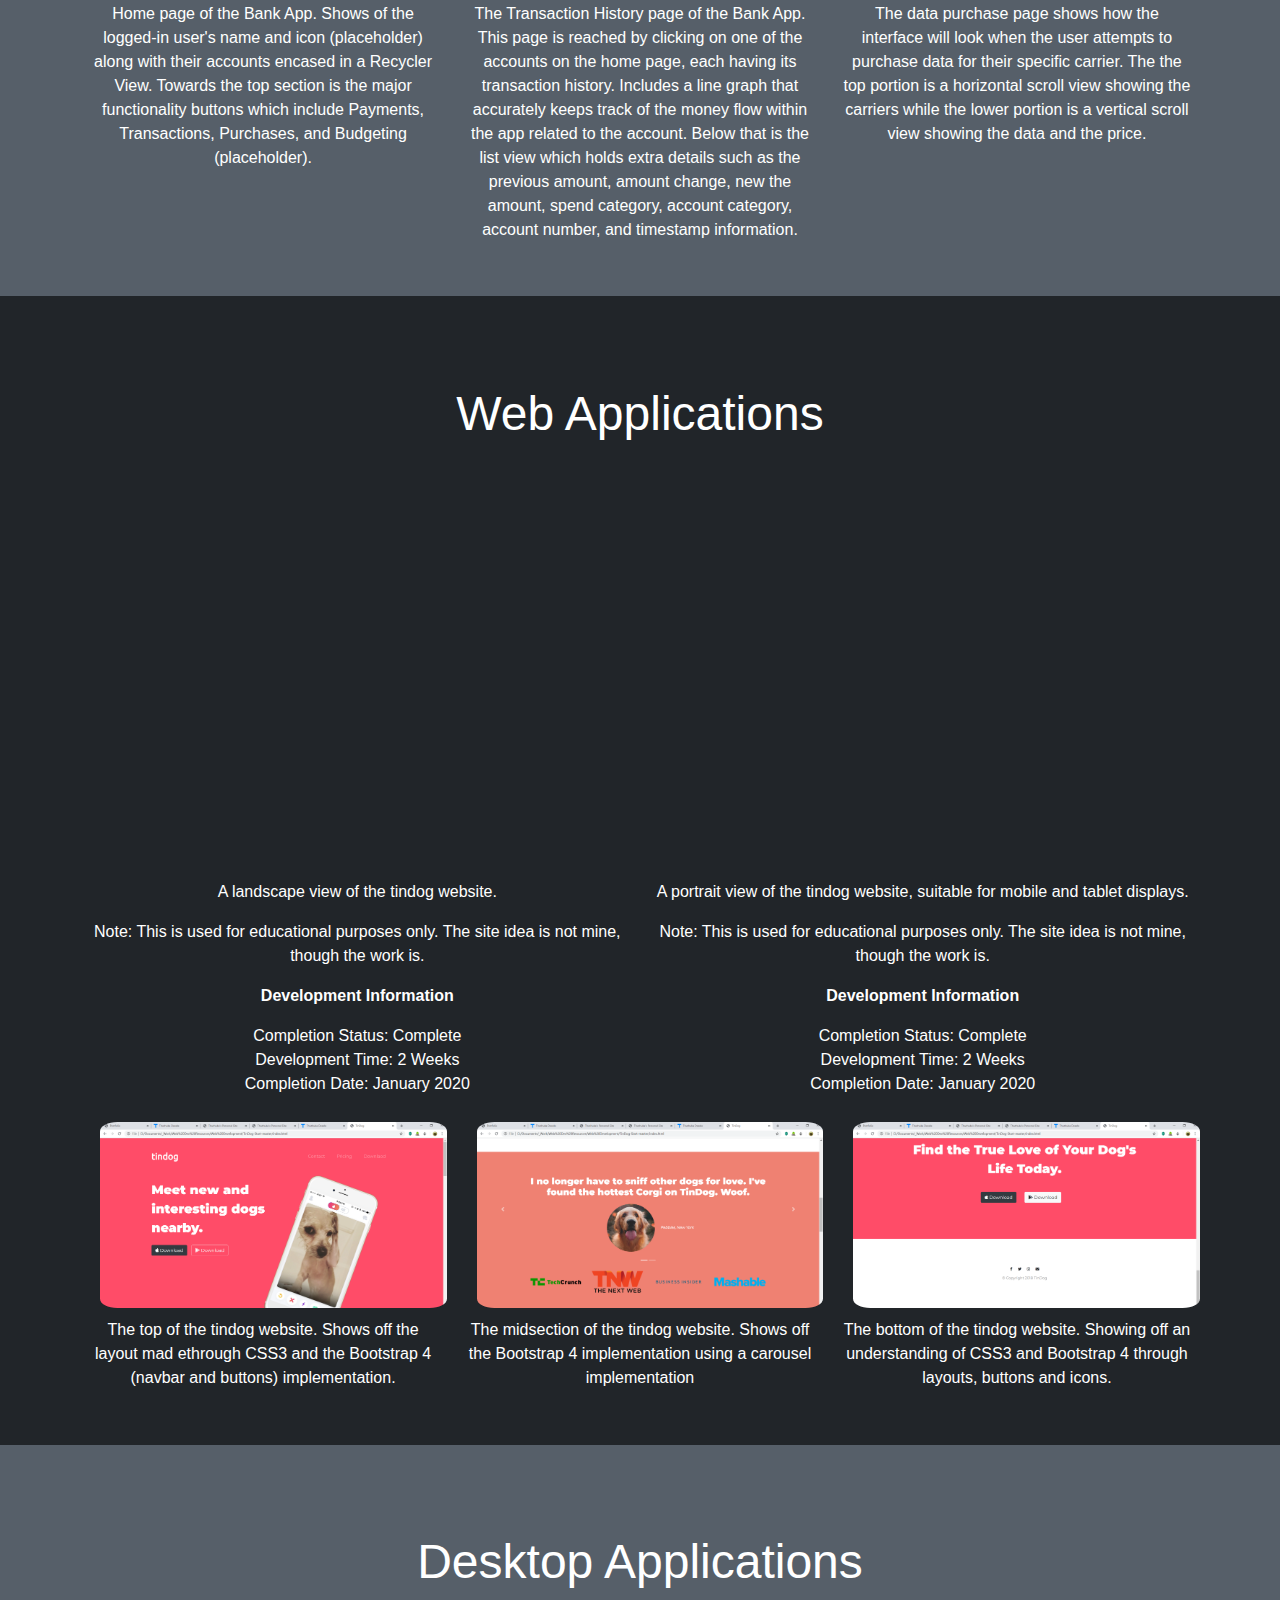
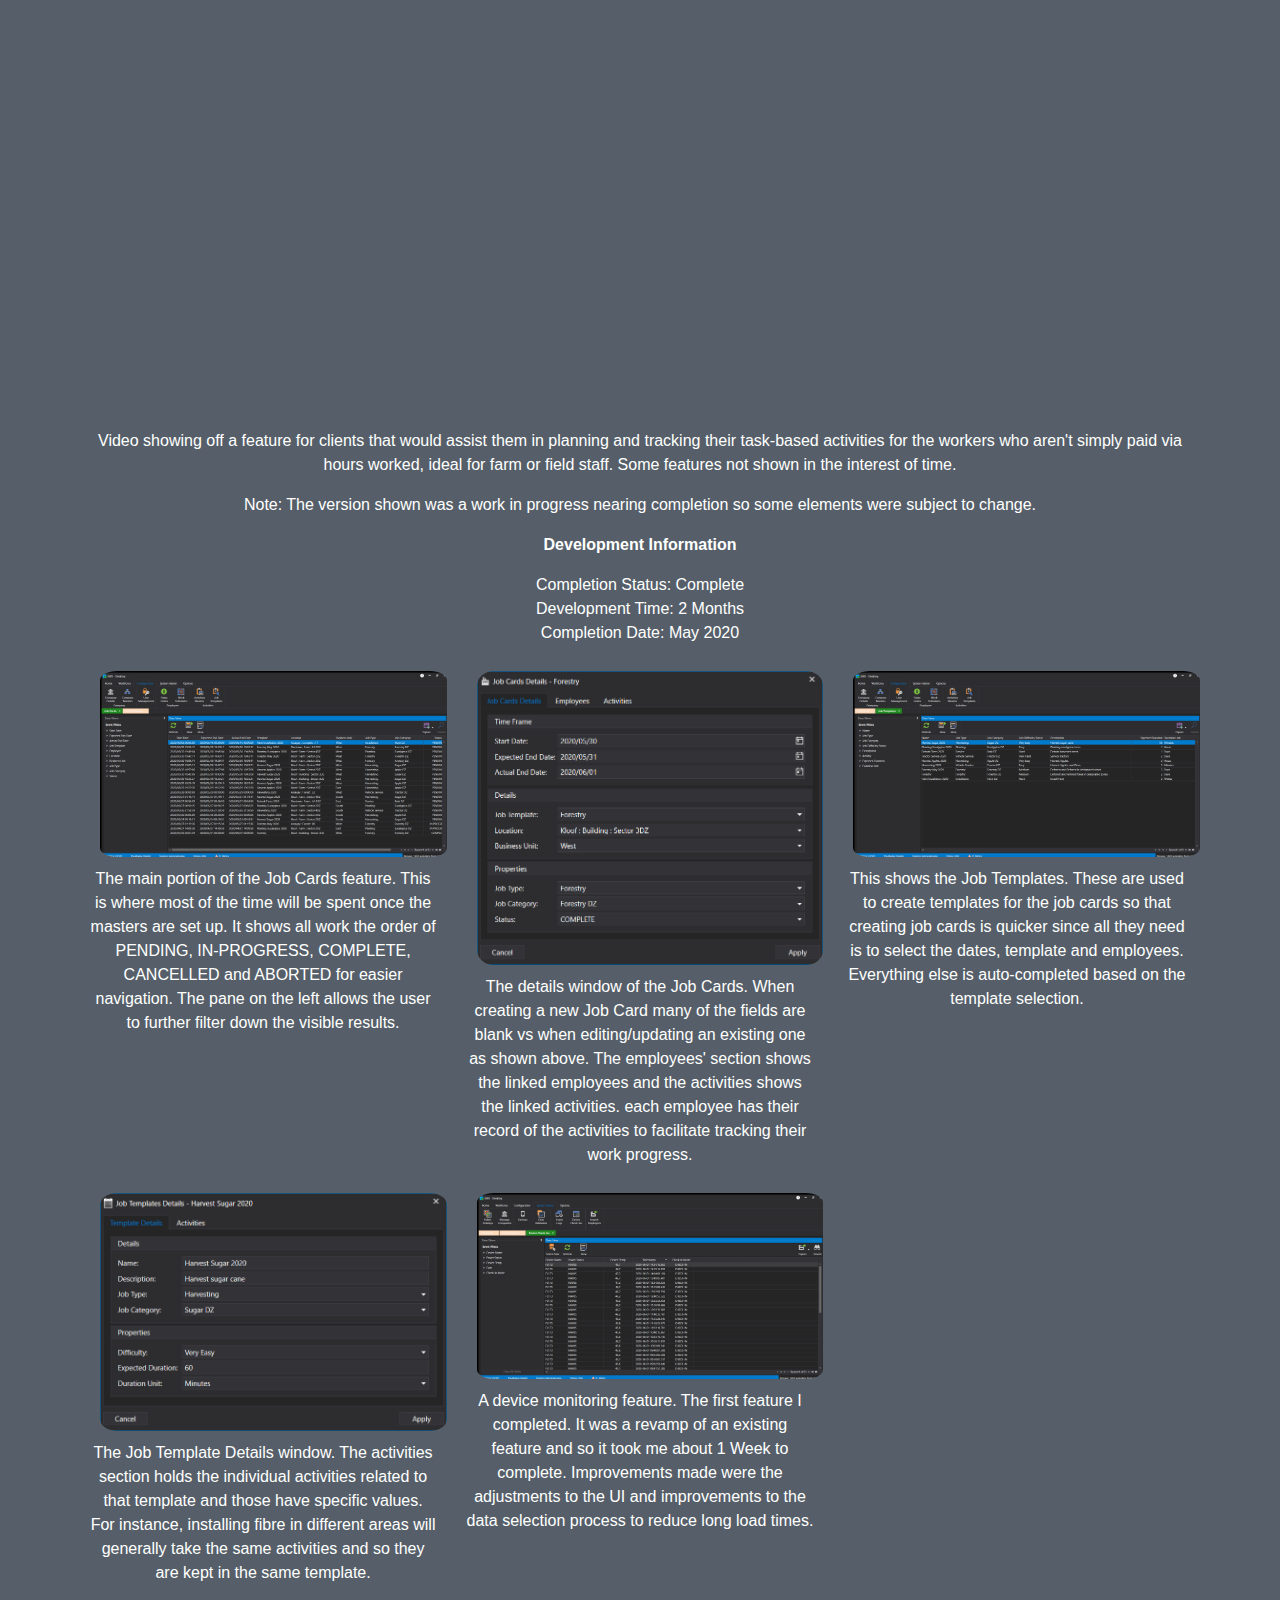
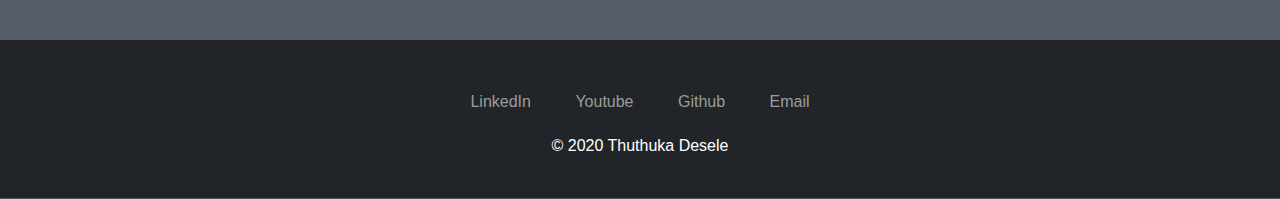
==== commit 2a6408b0: "Add files via upload" ====
--- a/portfolio.html
+++ b/portfolio.html
@@ -291,8 +291,96 @@
 
           <div class="col col-lg-12 col-md-12 col-sm-12">
 
-            <!-- Image Description -->
-            <p>Coming Soon</p>
+            <!-- Video 1 -->
+            <iframe class="portfolio-video" height="586" src="https://www.youtube.com/embed/tmXj38Uurts" frameborder="0" allow="accelerometer; autoplay; encrypted-media; gyroscope; picture-in-picture" allowfullscreen></iframe>
+
+            <p>Video showing off a feature for clients that would assist them
+              in planning and tracking their task-based activities for the
+              workers who aren't simply paid via hours worked, ideal for farm
+              or field staff. Some features not shown in the interest of time.</p>
+
+            <p>Note: The version shown was a work in progress nearing completion
+              so some elements were subject to change.</p>
+
+            <!-- Development Information -->
+            <p><strong>Development Information</strong></p>
+            <p>
+              Completion Status: Complete
+              <br>
+              Development Time: 2 Months
+              <br>
+              Completion Date: May 2020
+            </p>
+
+          </div>
+
+          <div class="col col-lg-4 col-sm-12 col-12">
+
+            <!-- Image 1 -->
+            <img class="portfolio-images" src="Images\ews-job-cards-feature.png" alt="ews-job-cards-feature">
+
+            <!-- Image Description -->
+            <p>The main portion of the Job Cards feature. This is where most of
+              the time will be spent once the masters are set up. It shows all
+              work the order of PENDING, IN-PROGRESS, COMPLETE, CANCELLED and
+              ABORTED for easier navigation. The pane on the left allows the
+              user to further filter down the visible results.</p>
+
+          </div>
+
+          <div class="col col-lg-4 col-sm-12 col-12">
+
+            <!-- Image 2 -->
+            <img class="portfolio-images" src="Images\ews-job-card-details.png" alt="ews-job-card-details">
+
+            <!-- Image Description -->
+            <p>The details window of the Job Cards. When creating a new Job Card
+              many of the fields are blank vs when editing/updating an existing
+              one as shown above. The employees' section shows the linked
+              employees and the activities shows the linked activities. each
+              employee has their record of the activities to facilitate
+              tracking their work progress.</p>
+
+          </div>
+
+          <div class="col col-lg-4 col-sm-12 col-12">
+
+            <!-- Image 3 -->
+            <img class="portfolio-images" src="Images\ews-job-template.png" alt="ews-job-template">
+
+            <!-- Image Description -->
+            <p>This shows the Job Templates. These are used to create templates
+              for the job cards so that creating job cards is quicker since all
+              they need is to select the dates, template and employees.
+              Everything else is auto-completed based on the template selection.</p>
+
+          </div>
+
+          <div class="col col-lg-4 col-sm-12 col-12">
+
+            <!-- Image 4 -->
+            <img class="portfolio-images" src="Images\ews-job-template-details.png" alt="ews-job-template-details">
+
+            <!-- Image Description -->
+            <p>The Job Template Details window. The activities section holds
+              the individual activities related to that template and those have
+              specific values. For instance, installing fibre in different
+              areas will generally take the same activities and so they are
+              kept in the same template.</p>
+
+          </div>
+
+          <div class="col col-lg-4 col-sm-12 col-12">
+
+            <!-- Image 5 -->
+            <img class="portfolio-images" src="Images\ews-checkin-feature.png" alt="ews-checkin-feature">
+
+            <!-- Image Description -->
+            <p>A device monitoring feature. The first feature I completed. It was
+              a revamp of an existing feature and so it took me about
+              1 Week to complete. Improvements made were the adjustments to the
+              UI and improvements to the data selection process to reduce long
+              load times.</p>
 
           </div>
 
--- a/CSS/styles.css
+++ b/CSS/styles.css
@@ -10,9 +10,51 @@
 
 .portfolio-video{
   width: 100%;
+  height: 361px;
   margin: 50px auto;
   padding: 0 10px;
 }
+
+
+
+
+@media (max-width: 500px){
+  table{
+    font-size: 0.5rem;
+  }
+
+  #carouselSkills{
+    font-size: 0.7rem;
+  }
+
+  .name{
+    font-size: 300%;
+  }
+
+  .portfolio-video{
+    width: 100%;
+    height: 234px;
+    margin: 50px auto;
+    padding: 0 10px;
+  }
+
+  .ss-pc{
+    content: 'PC App Dev';
+  }
+
+  .ss-mobile{
+    content: "Mobile App Dev";
+  }
+
+  .ss-data{
+    content: "Database Admin";
+  }
+
+  .ss-web{
+    content: "Web App Dev";
+  }
+}
+
 
 td{
   width: 25%;
@@ -41,7 +83,7 @@
 @media (min-width: 900px){
   .portfolio-video{
     width: 664px;
-    height: 374px;
+    heigh: 374px;
     margin: 10px;
   }
 
@@ -93,7 +135,7 @@
 }
 
 
-/* Headings */
+/* Haedings */
 h1{
   font-size: 5rem;
   font-weight: 900;
@@ -109,12 +151,16 @@
 
 
 #title{
-  padding-top: 30px;
+  padding-top: 50px;
   padding-bottom: 70px;
 }
 
+.title-image{
+  width: 50%;
+}
+
 .navbar{
-  margin-bottom: 0px;
+  margin-bottom: 10px;
 }
 
 .subtitle{
@@ -128,7 +174,7 @@
 
 
 #work{
-  padding-top: 20px;
+  padding-top: 30px;
 }
 
 
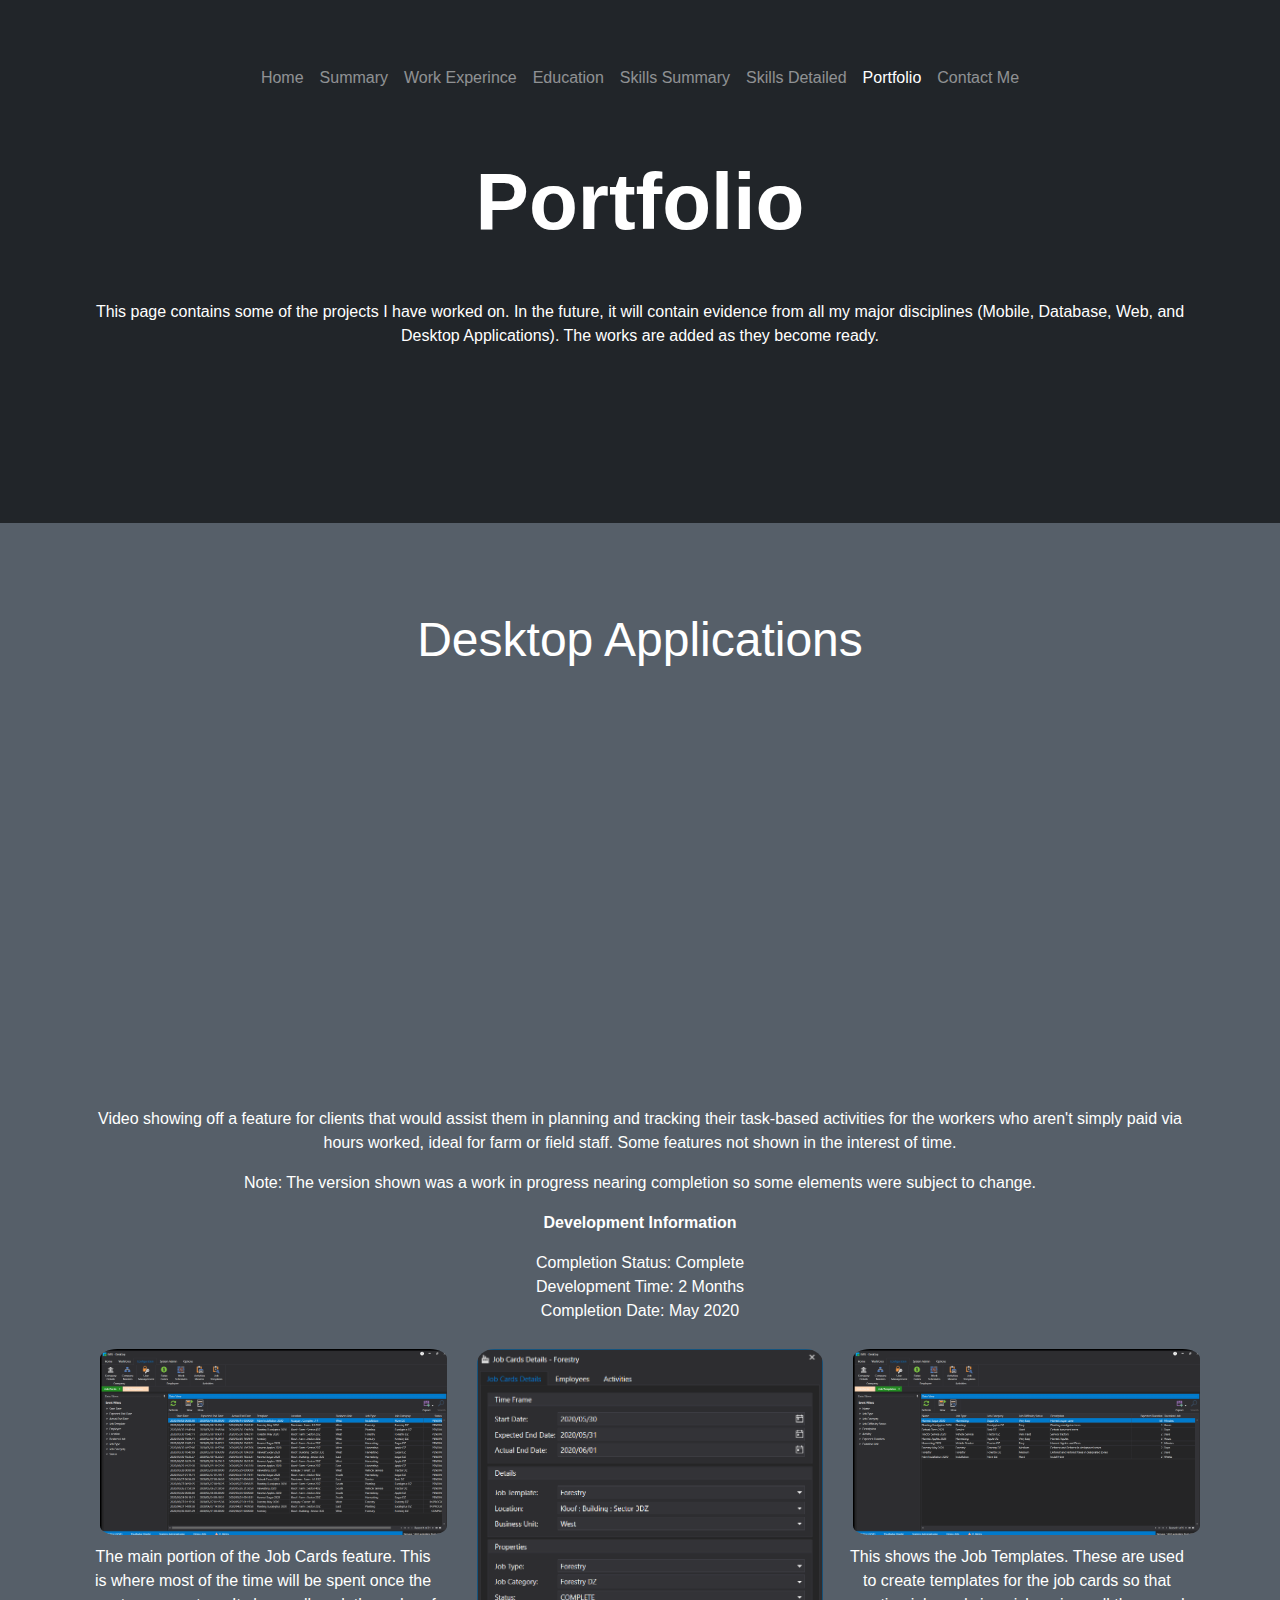
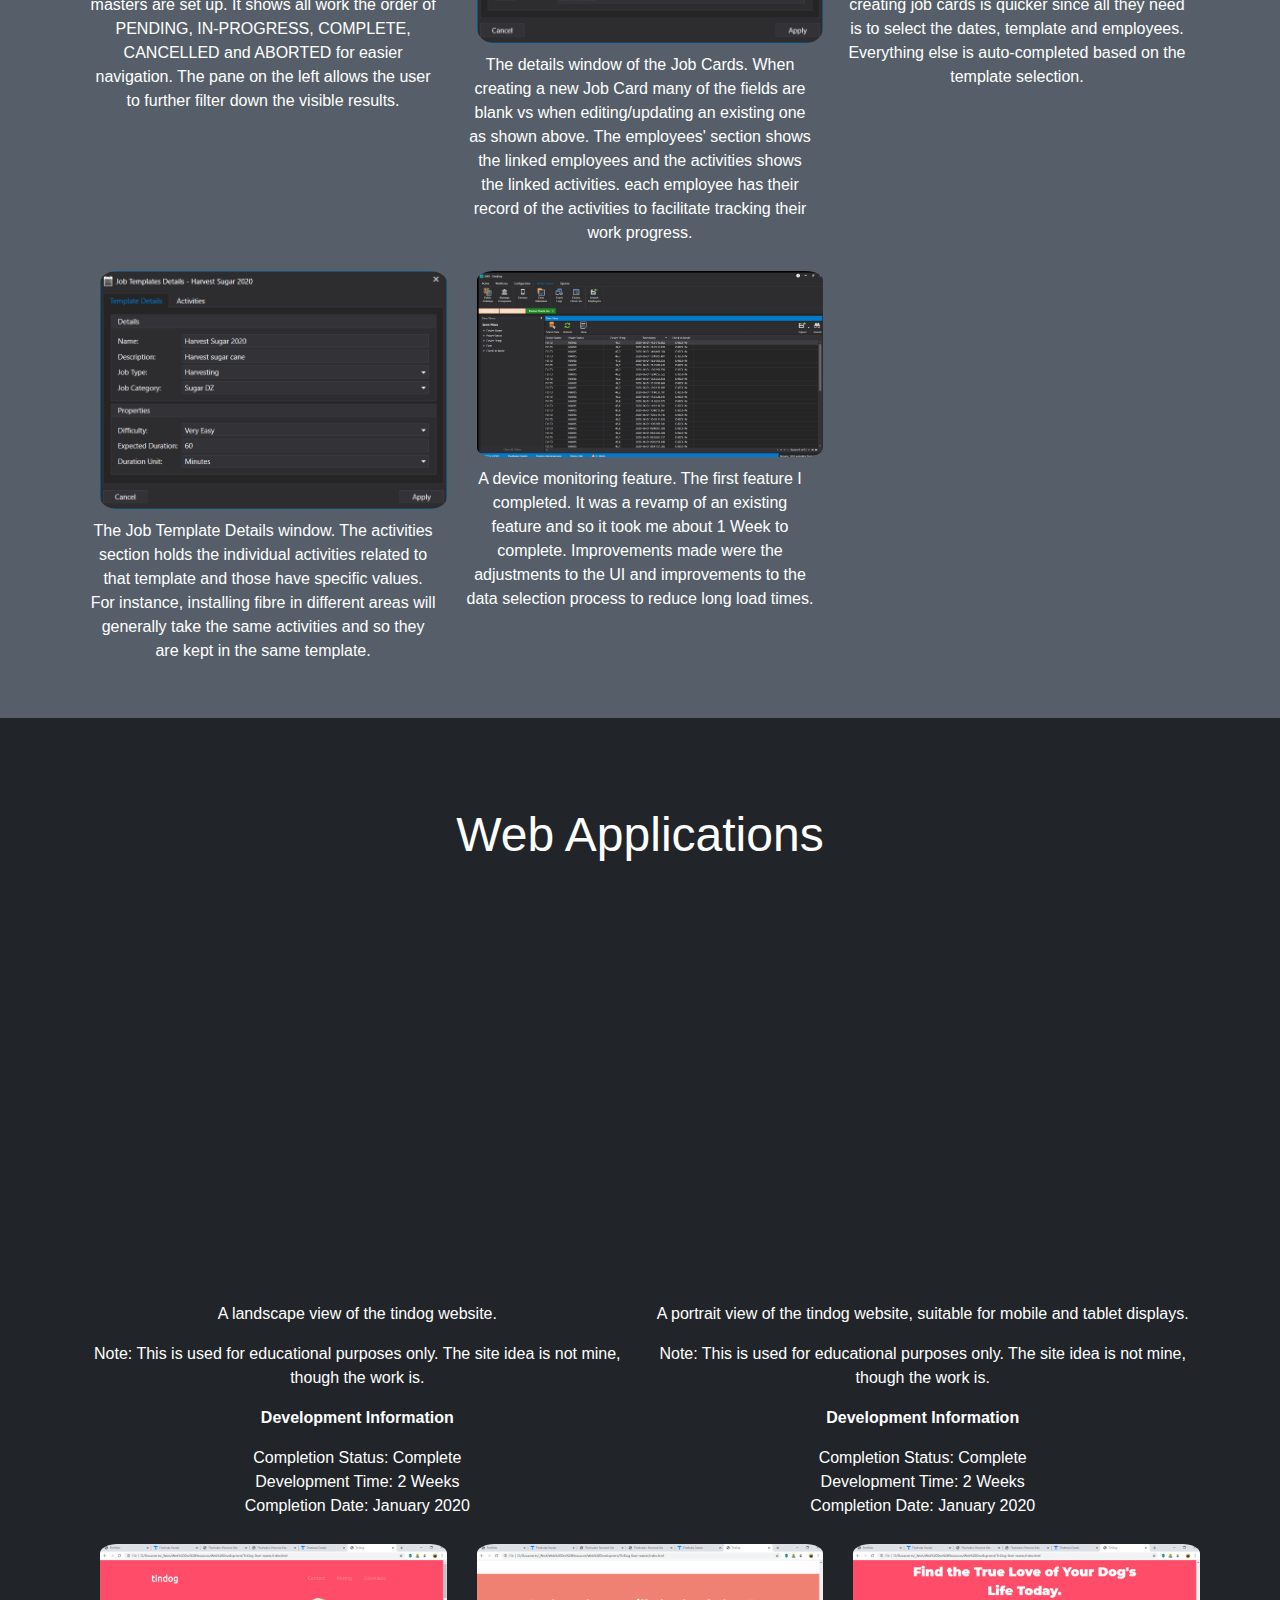
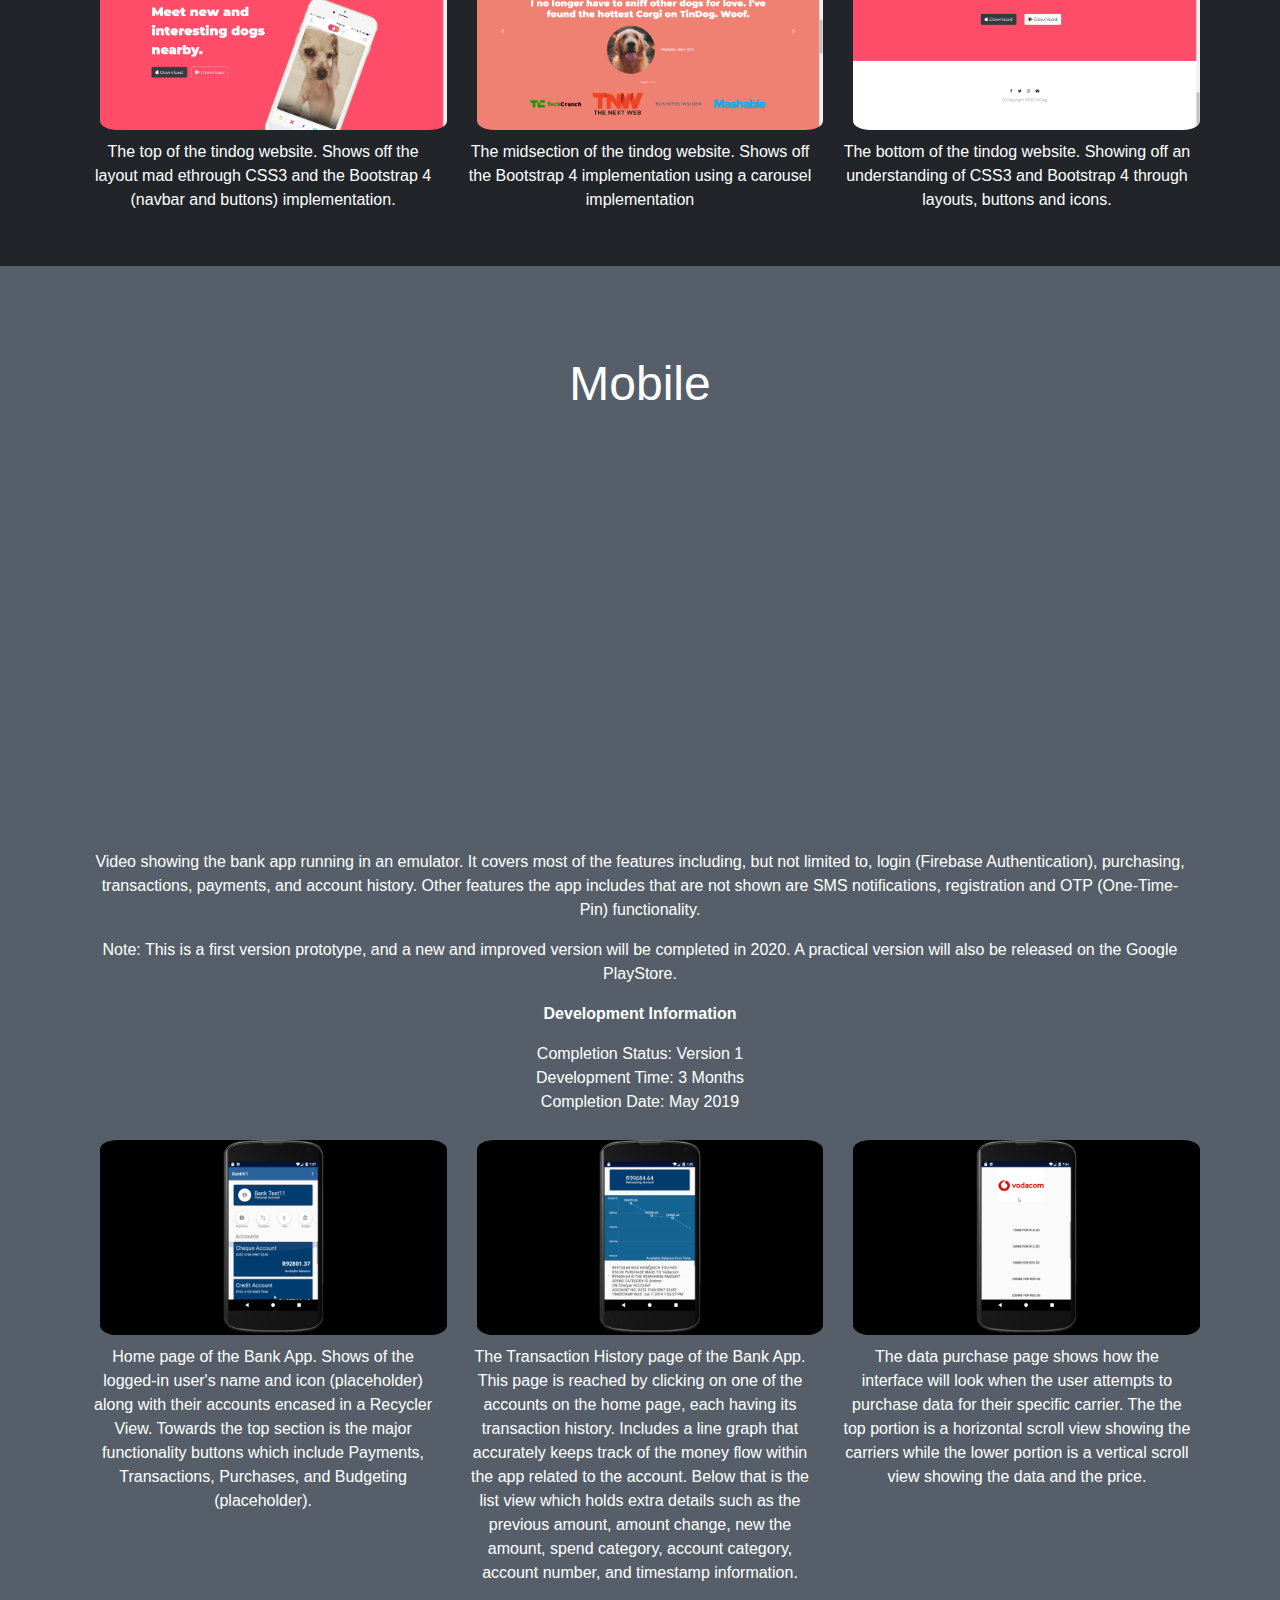
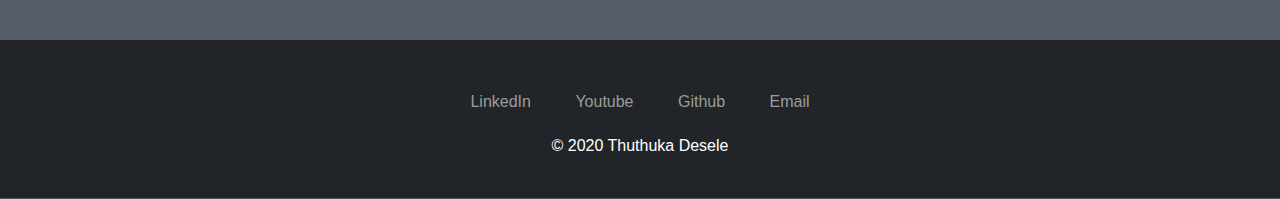
==== commit 3613879a: "Add files via upload" ====
--- a/portfolio.html
+++ b/portfolio.html
@@ -93,6 +93,213 @@
       </div>
 
     </section>
+
+
+
+    <!-- Desktop Portfolio -->
+    <section id="mobile-portfolio" class="light">
+
+      <div class="container-fluid">
+
+        <h2>Desktop Applications</h2>
+
+        <div class="row">
+
+          <div class="col col-lg-12 col-md-12 col-sm-12">
+
+            <!-- Video 1 -->
+            <iframe class="portfolio-video" height="586" src="https://www.youtube.com/embed/tmXj38Uurts" frameborder="0" allow="accelerometer; autoplay; encrypted-media; gyroscope; picture-in-picture" allowfullscreen></iframe>
+
+            <p>Video showing off a feature for clients that would assist them
+              in planning and tracking their task-based activities for the
+              workers who aren't simply paid via hours worked, ideal for farm
+              or field staff. Some features not shown in the interest of time.</p>
+
+            <p>Note: The version shown was a work in progress nearing completion
+              so some elements were subject to change.</p>
+
+            <!-- Development Information -->
+            <p><strong>Development Information</strong></p>
+            <p>
+              Completion Status: Complete
+              <br>
+              Development Time: 2 Months
+              <br>
+              Completion Date: May 2020
+            </p>
+
+          </div>
+
+          <div class="col col-lg-4 col-sm-12 col-12">
+
+            <!-- Image 1 -->
+            <img class="portfolio-images" src="Images\ews-job-cards-feature.png" alt="ews-job-cards-feature">
+
+            <!-- Image Description -->
+            <p>The main portion of the Job Cards feature. This is where most of
+              the time will be spent once the masters are set up. It shows all
+              work the order of PENDING, IN-PROGRESS, COMPLETE, CANCELLED and
+              ABORTED for easier navigation. The pane on the left allows the
+              user to further filter down the visible results.</p>
+
+          </div>
+
+          <div class="col col-lg-4 col-sm-12 col-12">
+
+            <!-- Image 2 -->
+            <img class="portfolio-images" src="Images\ews-job-card-details.png" alt="ews-job-card-details">
+
+            <!-- Image Description -->
+            <p>The details window of the Job Cards. When creating a new Job Card
+              many of the fields are blank vs when editing/updating an existing
+              one as shown above. The employees' section shows the linked
+              employees and the activities shows the linked activities. each
+              employee has their record of the activities to facilitate
+              tracking their work progress.</p>
+
+          </div>
+
+          <div class="col col-lg-4 col-sm-12 col-12">
+
+            <!-- Image 3 -->
+            <img class="portfolio-images" src="Images\ews-job-template.png" alt="ews-job-template">
+
+            <!-- Image Description -->
+            <p>This shows the Job Templates. These are used to create templates
+              for the job cards so that creating job cards is quicker since all
+              they need is to select the dates, template and employees.
+              Everything else is auto-completed based on the template selection.</p>
+
+          </div>
+
+          <div class="col col-lg-4 col-sm-12 col-12">
+
+            <!-- Image 4 -->
+            <img class="portfolio-images" src="Images\ews-job-template-details.png" alt="ews-job-template-details">
+
+            <!-- Image Description -->
+            <p>The Job Template Details window. The activities section holds
+              the individual activities related to that template and those have
+              specific values. For instance, installing fibre in different
+              areas will generally take the same activities and so they are
+              kept in the same template.</p>
+
+          </div>
+
+          <div class="col col-lg-4 col-sm-12 col-12">
+
+            <!-- Image 5 -->
+            <img class="portfolio-images" src="Images\ews-checkin-feature.png" alt="ews-checkin-feature">
+
+            <!-- Image Description -->
+            <p>A device monitoring feature. The first feature I completed. It was
+              a revamp of an existing feature and so it took me about
+              1 Week to complete. Improvements made were the adjustments to the
+              UI and improvements to the data selection process to reduce long
+              load times.</p>
+
+          </div>
+
+        </div>
+
+      </div>
+
+    </section>
+
+
+
+    <section id="web-portfolio" class="dark">
+
+      <div class="container-fluid">
+
+        <h2>Web Applications</h2>
+
+        <div class="row">
+
+          <div class="col col-lg-6 col-md-12 col-sm-12 col-12">
+
+            <!-- Video 1 -->
+            <iframe class="portfolio-video" height="586" src="https://www.youtube.com/embed/lqiPo2jiahg" frameborder="0" allow="accelerometer; autoplay; encrypted-media; gyroscope; picture-in-picture" allowfullscreen></iframe>
+
+            <p>A landscape view of the tindog website.</p>
+
+            <p>Note: This is used for educational purposes only. The site idea
+              is not mine, though the work is.</p>
+
+            <!-- Development Information -->
+            <p><strong>Development Information</strong></p>
+            <p>
+              Completion Status: Complete
+              <br>
+              Development Time: 2 Weeks
+              <br>
+              Completion Date: January 2020
+            </p>
+
+          </div>
+
+          <div class="col col-lg-6 col-md-12 col-sm-12 col-12">
+
+            <!-- Video 2 -->
+            <iframe class="portfolio-video" height="586" src="https://www.youtube.com/embed/vKT-Fgt3d6I" frameborder="0" allow="accelerometer; autoplay; encrypted-media; gyroscope; picture-in-picture" allowfullscreen></iframe>
+
+            <p>A portrait view of the tindog website, suitable for mobile and
+              tablet displays.</p>
+
+            <p>Note: This is used for educational purposes only. The site idea
+              is not mine, though the work is.</p>
+
+            <!-- Development Information -->
+            <p><strong>Development Information</strong></p>
+            <p>
+              Completion Status: Complete
+              <br>
+              Development Time: 2 Weeks
+              <br>
+              Completion Date: January 2020
+            </p>
+
+          </div>
+
+          <div class="col col-lg-4 col-sm-12 col-12">
+
+            <!-- Image 1 -->
+            <img class="portfolio-images" src="Images\w-app1.png" alt="w-app1">
+
+            <!-- Image Description -->
+            <p>The top of the tindog website. Shows off the layout mad ethrough
+              CSS3 and the Bootstrap 4 (navbar and buttons) implementation.</p>
+
+          </div>
+
+          <div class="col col-lg-4 col-sm-12 col-12">
+
+            <!-- Image 2 -->
+            <img class="portfolio-images" src="Images\w-app2.png" alt="w-app2">
+
+            <!-- Image Description -->
+            <p>The midsection of the tindog website. Shows off the Bootstrap 4
+              implementation using a carousel implementation</p>
+
+          </div>
+
+          <div class="col col-lg-4 col-sm-12 col-12">
+
+            <!-- Image 3 -->
+            <img class="portfolio-images" src="Images\w-app3.png" alt="w-app3">
+
+            <!-- Image Description -->
+            <p>The bottom of the tindog website. Showing off an understanding of
+              CSS3 and Bootstrap 4 through layouts, buttons and icons.</p>
+
+          </div>
+
+        </div>
+
+      </div>
+
+    </section>
+
 
 
     <!-- Mobile Portfolio -->
@@ -186,212 +393,6 @@
 
 
 
-    <section id="web-portfolio" class="dark">
-
-      <div class="container-fluid">
-
-        <h2>Web Applications</h2>
-
-        <div class="row">
-
-          <div class="col col-lg-6 col-md-12 col-sm-12 col-12">
-
-            <!-- Video 1 -->
-            <iframe class="portfolio-video" height="586" src="https://www.youtube.com/embed/lqiPo2jiahg" frameborder="0" allow="accelerometer; autoplay; encrypted-media; gyroscope; picture-in-picture" allowfullscreen></iframe>
-
-            <p>A landscape view of the tindog website.</p>
-
-            <p>Note: This is used for educational purposes only. The site idea
-              is not mine, though the work is.</p>
-
-            <!-- Development Information -->
-            <p><strong>Development Information</strong></p>
-            <p>
-              Completion Status: Complete
-              <br>
-              Development Time: 2 Weeks
-              <br>
-              Completion Date: January 2020
-            </p>
-
-          </div>
-
-          <div class="col col-lg-6 col-md-12 col-sm-12 col-12">
-
-            <!-- Video 2 -->
-            <iframe class="portfolio-video" height="586" src="https://www.youtube.com/embed/vKT-Fgt3d6I" frameborder="0" allow="accelerometer; autoplay; encrypted-media; gyroscope; picture-in-picture" allowfullscreen></iframe>
-
-            <p>A portrait view of the tindog website, suitable for mobile and
-              tablet displays.</p>
-
-            <p>Note: This is used for educational purposes only. The site idea
-              is not mine, though the work is.</p>
-
-            <!-- Development Information -->
-            <p><strong>Development Information</strong></p>
-            <p>
-              Completion Status: Complete
-              <br>
-              Development Time: 2 Weeks
-              <br>
-              Completion Date: January 2020
-            </p>
-
-          </div>
-
-          <div class="col col-lg-4 col-sm-12 col-12">
-
-            <!-- Image 1 -->
-            <img class="portfolio-images" src="Images\w-app1.png" alt="w-app1">
-
-            <!-- Image Description -->
-            <p>The top of the tindog website. Shows off the layout mad ethrough
-              CSS3 and the Bootstrap 4 (navbar and buttons) implementation.</p>
-
-          </div>
-
-          <div class="col col-lg-4 col-sm-12 col-12">
-
-            <!-- Image 2 -->
-            <img class="portfolio-images" src="Images\w-app2.png" alt="w-app2">
-
-            <!-- Image Description -->
-            <p>The midsection of the tindog website. Shows off the Bootstrap 4
-              implementation using a carousel implementation</p>
-
-          </div>
-
-          <div class="col col-lg-4 col-sm-12 col-12">
-
-            <!-- Image 3 -->
-            <img class="portfolio-images" src="Images\w-app3.png" alt="w-app3">
-
-            <!-- Image Description -->
-            <p>The bottom of the tindog website. Showing off an understanding of
-              CSS3 and Bootstrap 4 through layouts, buttons and icons.</p>
-
-          </div>
-
-        </div>
-
-      </div>
-
-    </section>
-
-
-
-    <!-- Desktop Portfolio -->
-    <section id="mobile-portfolio" class="light">
-
-      <div class="container-fluid">
-
-        <h2>Desktop Applications</h2>
-
-        <div class="row">
-
-          <div class="col col-lg-12 col-md-12 col-sm-12">
-
-            <!-- Video 1 -->
-            <iframe class="portfolio-video" height="586" src="https://www.youtube.com/embed/tmXj38Uurts" frameborder="0" allow="accelerometer; autoplay; encrypted-media; gyroscope; picture-in-picture" allowfullscreen></iframe>
-
-            <p>Video showing off a feature for clients that would assist them
-              in planning and tracking their task-based activities for the
-              workers who aren't simply paid via hours worked, ideal for farm
-              or field staff. Some features not shown in the interest of time.</p>
-
-            <p>Note: The version shown was a work in progress nearing completion
-              so some elements were subject to change.</p>
-
-            <!-- Development Information -->
-            <p><strong>Development Information</strong></p>
-            <p>
-              Completion Status: Complete
-              <br>
-              Development Time: 2 Months
-              <br>
-              Completion Date: May 2020
-            </p>
-
-          </div>
-
-          <div class="col col-lg-4 col-sm-12 col-12">
-
-            <!-- Image 1 -->
-            <img class="portfolio-images" src="Images\ews-job-cards-feature.png" alt="ews-job-cards-feature">
-
-            <!-- Image Description -->
-            <p>The main portion of the Job Cards feature. This is where most of
-              the time will be spent once the masters are set up. It shows all
-              work the order of PENDING, IN-PROGRESS, COMPLETE, CANCELLED and
-              ABORTED for easier navigation. The pane on the left allows the
-              user to further filter down the visible results.</p>
-
-          </div>
-
-          <div class="col col-lg-4 col-sm-12 col-12">
-
-            <!-- Image 2 -->
-            <img class="portfolio-images" src="Images\ews-job-card-details.png" alt="ews-job-card-details">
-
-            <!-- Image Description -->
-            <p>The details window of the Job Cards. When creating a new Job Card
-              many of the fields are blank vs when editing/updating an existing
-              one as shown above. The employees' section shows the linked
-              employees and the activities shows the linked activities. each
-              employee has their record of the activities to facilitate
-              tracking their work progress.</p>
-
-          </div>
-
-          <div class="col col-lg-4 col-sm-12 col-12">
-
-            <!-- Image 3 -->
-            <img class="portfolio-images" src="Images\ews-job-template.png" alt="ews-job-template">
-
-            <!-- Image Description -->
-            <p>This shows the Job Templates. These are used to create templates
-              for the job cards so that creating job cards is quicker since all
-              they need is to select the dates, template and employees.
-              Everything else is auto-completed based on the template selection.</p>
-
-          </div>
-
-          <div class="col col-lg-4 col-sm-12 col-12">
-
-            <!-- Image 4 -->
-            <img class="portfolio-images" src="Images\ews-job-template-details.png" alt="ews-job-template-details">
-
-            <!-- Image Description -->
-            <p>The Job Template Details window. The activities section holds
-              the individual activities related to that template and those have
-              specific values. For instance, installing fibre in different
-              areas will generally take the same activities and so they are
-              kept in the same template.</p>
-
-          </div>
-
-          <div class="col col-lg-4 col-sm-12 col-12">
-
-            <!-- Image 5 -->
-            <img class="portfolio-images" src="Images\ews-checkin-feature.png" alt="ews-checkin-feature">
-
-            <!-- Image Description -->
-            <p>A device monitoring feature. The first feature I completed. It was
-              a revamp of an existing feature and so it took me about
-              1 Week to complete. Improvements made were the adjustments to the
-              UI and improvements to the data selection process to reduce long
-              load times.</p>
-
-          </div>
-
-        </div>
-
-      </div>
-
-    </section>
-
-
-
     <section id="footer" class="dark">
 
       <!-- Bottom Divider-->
--- a/CSS/styles.css
+++ b/CSS/styles.css
@@ -35,6 +35,13 @@
     width: 100%;
     height: 234px;
     margin: 50px auto;
+    padding: 0 10px;
+  }
+
+  .portfolio-images{
+    width: 95%;
+    border-radius: 5%;
+    margin: 10px;
     padding: 0 10px;
   }
 
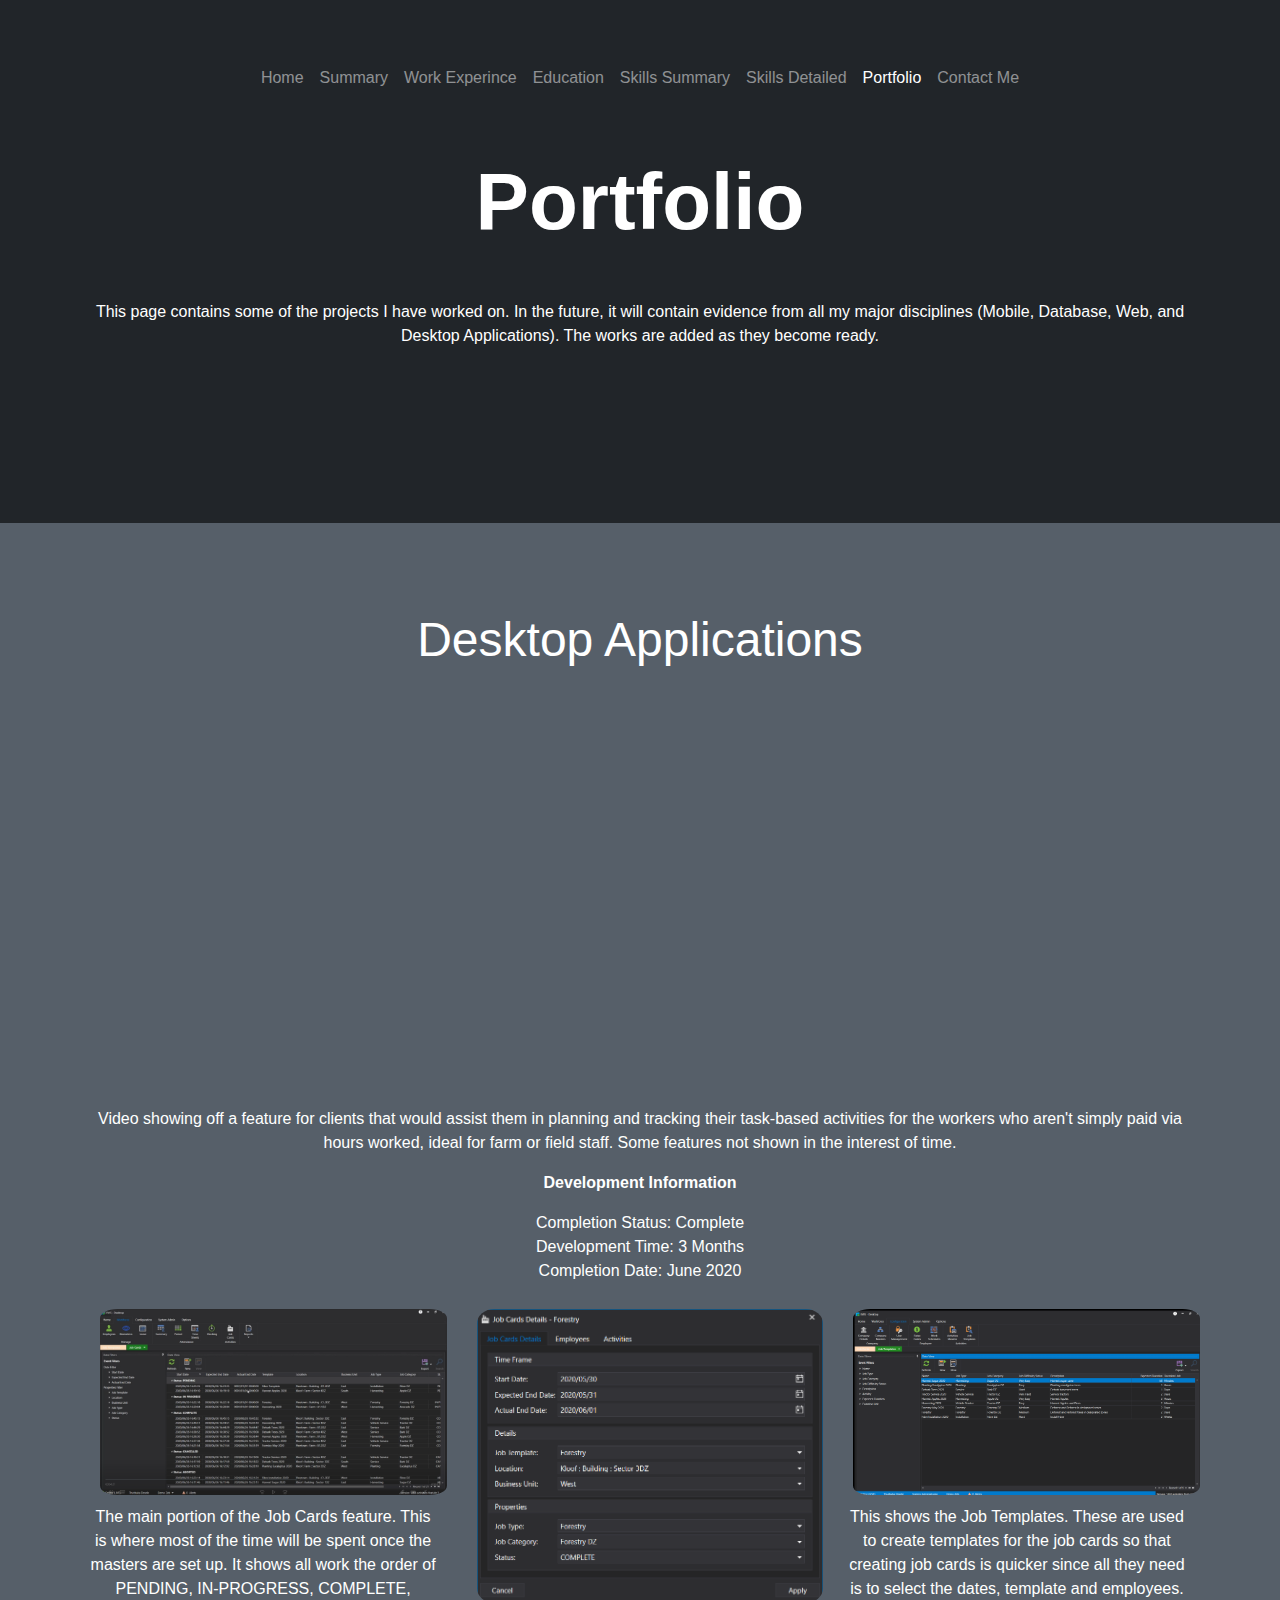
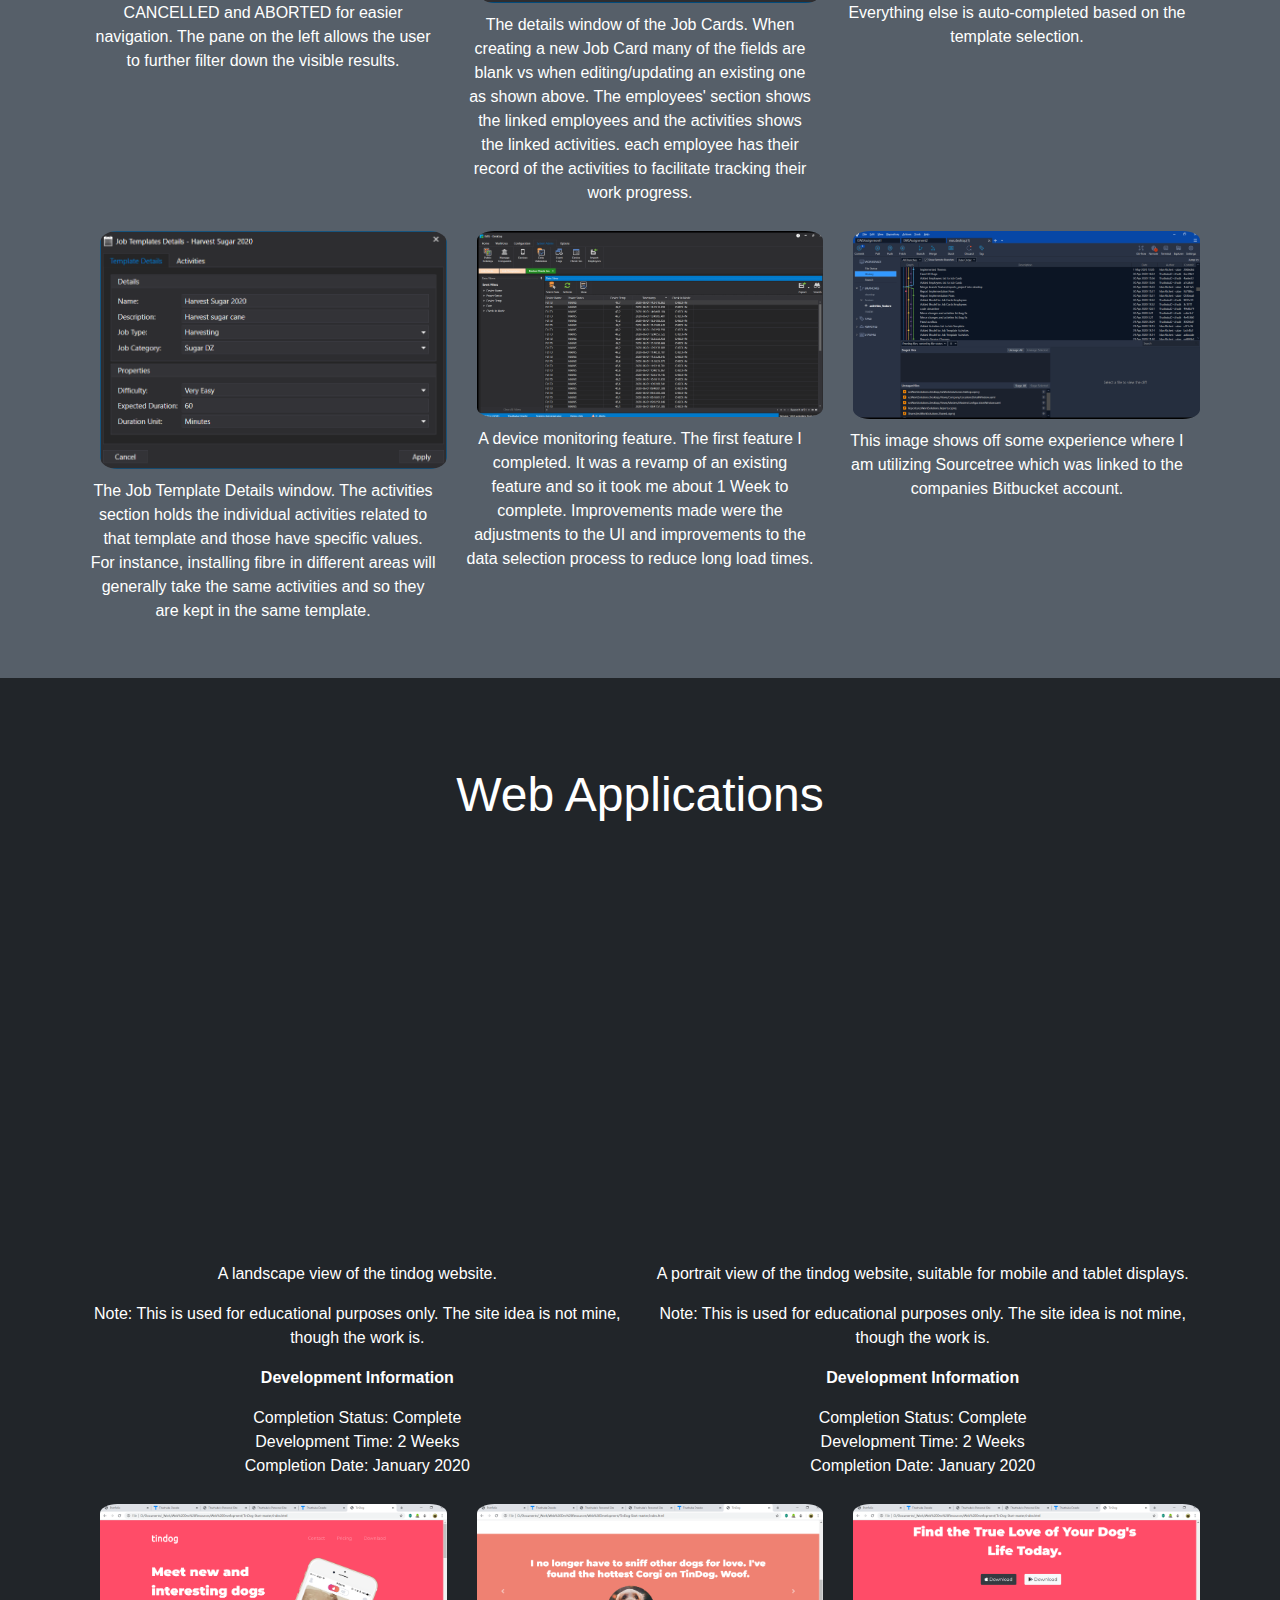
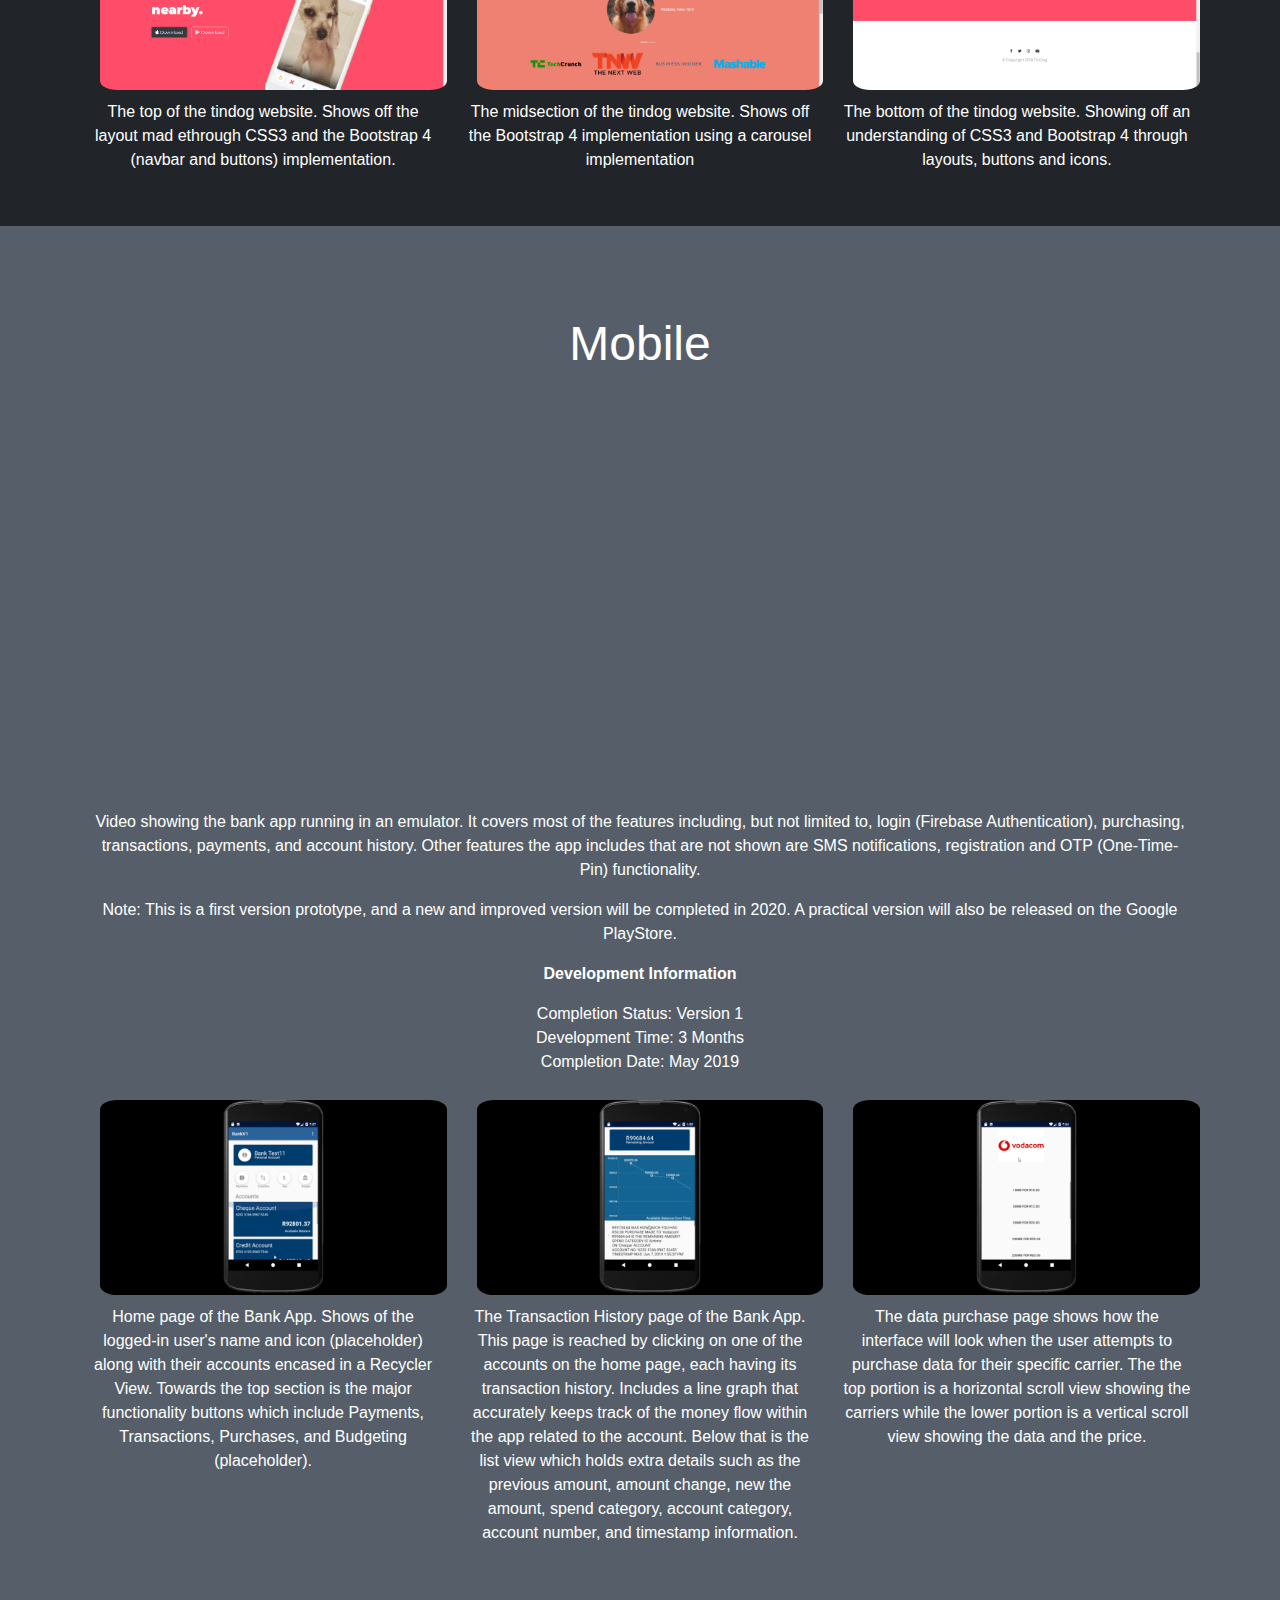
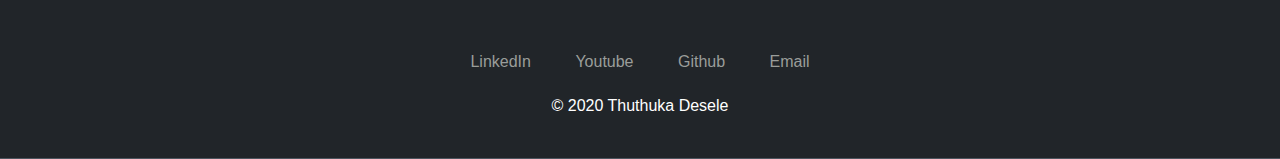
==== commit 7b8f6023: "Add files via upload" ====
--- a/portfolio.html
+++ b/portfolio.html
@@ -12,6 +12,7 @@
 
     <!-- Local CSS -->
     <link rel="stylesheet" href="CSS/styles.css">
+    <link rel="icon" href="Images/favicon2.ico">
 
     <!-- Page Title -->
     <title>Portfolio</title>
@@ -108,24 +109,21 @@
           <div class="col col-lg-12 col-md-12 col-sm-12">
 
             <!-- Video 1 -->
-            <iframe class="portfolio-video" height="586" src="https://www.youtube.com/embed/tmXj38Uurts" frameborder="0" allow="accelerometer; autoplay; encrypted-media; gyroscope; picture-in-picture" allowfullscreen></iframe>
+            <iframe class="portfolio-video" height="586" src="https://www.youtube.com/embed/Q0kOchETKqs" frameborder="0" allow="accelerometer; autoplay; encrypted-media; gyroscope; picture-in-picture" allowfullscreen></iframe>
 
             <p>Video showing off a feature for clients that would assist them
               in planning and tracking their task-based activities for the
               workers who aren't simply paid via hours worked, ideal for farm
               or field staff. Some features not shown in the interest of time.</p>
 
-            <p>Note: The version shown was a work in progress nearing completion
-              so some elements were subject to change.</p>
-
             <!-- Development Information -->
             <p><strong>Development Information</strong></p>
             <p>
               Completion Status: Complete
               <br>
-              Development Time: 2 Months
-              <br>
-              Completion Date: May 2020
+              Development Time: 3 Months
+              <br>
+              Completion Date: June 2020
             </p>
 
           </div>
@@ -197,6 +195,17 @@
               1 Week to complete. Improvements made were the adjustments to the
               UI and improvements to the data selection process to reduce long
               load times.</p>
+
+          </div>
+
+          <div class="col col-lg-4 col-sm-12 col-12">
+
+            <!-- Image 5 -->
+            <img class="portfolio-images" src="Images\ews-sourcetree.png" alt="ews-sourcetree">
+
+            <!-- Image Description -->
+            <p>This image shows off some experience where I am utilizing
+              Sourcetree which was linked to the companies Bitbucket account.</p>
 
           </div>
 
